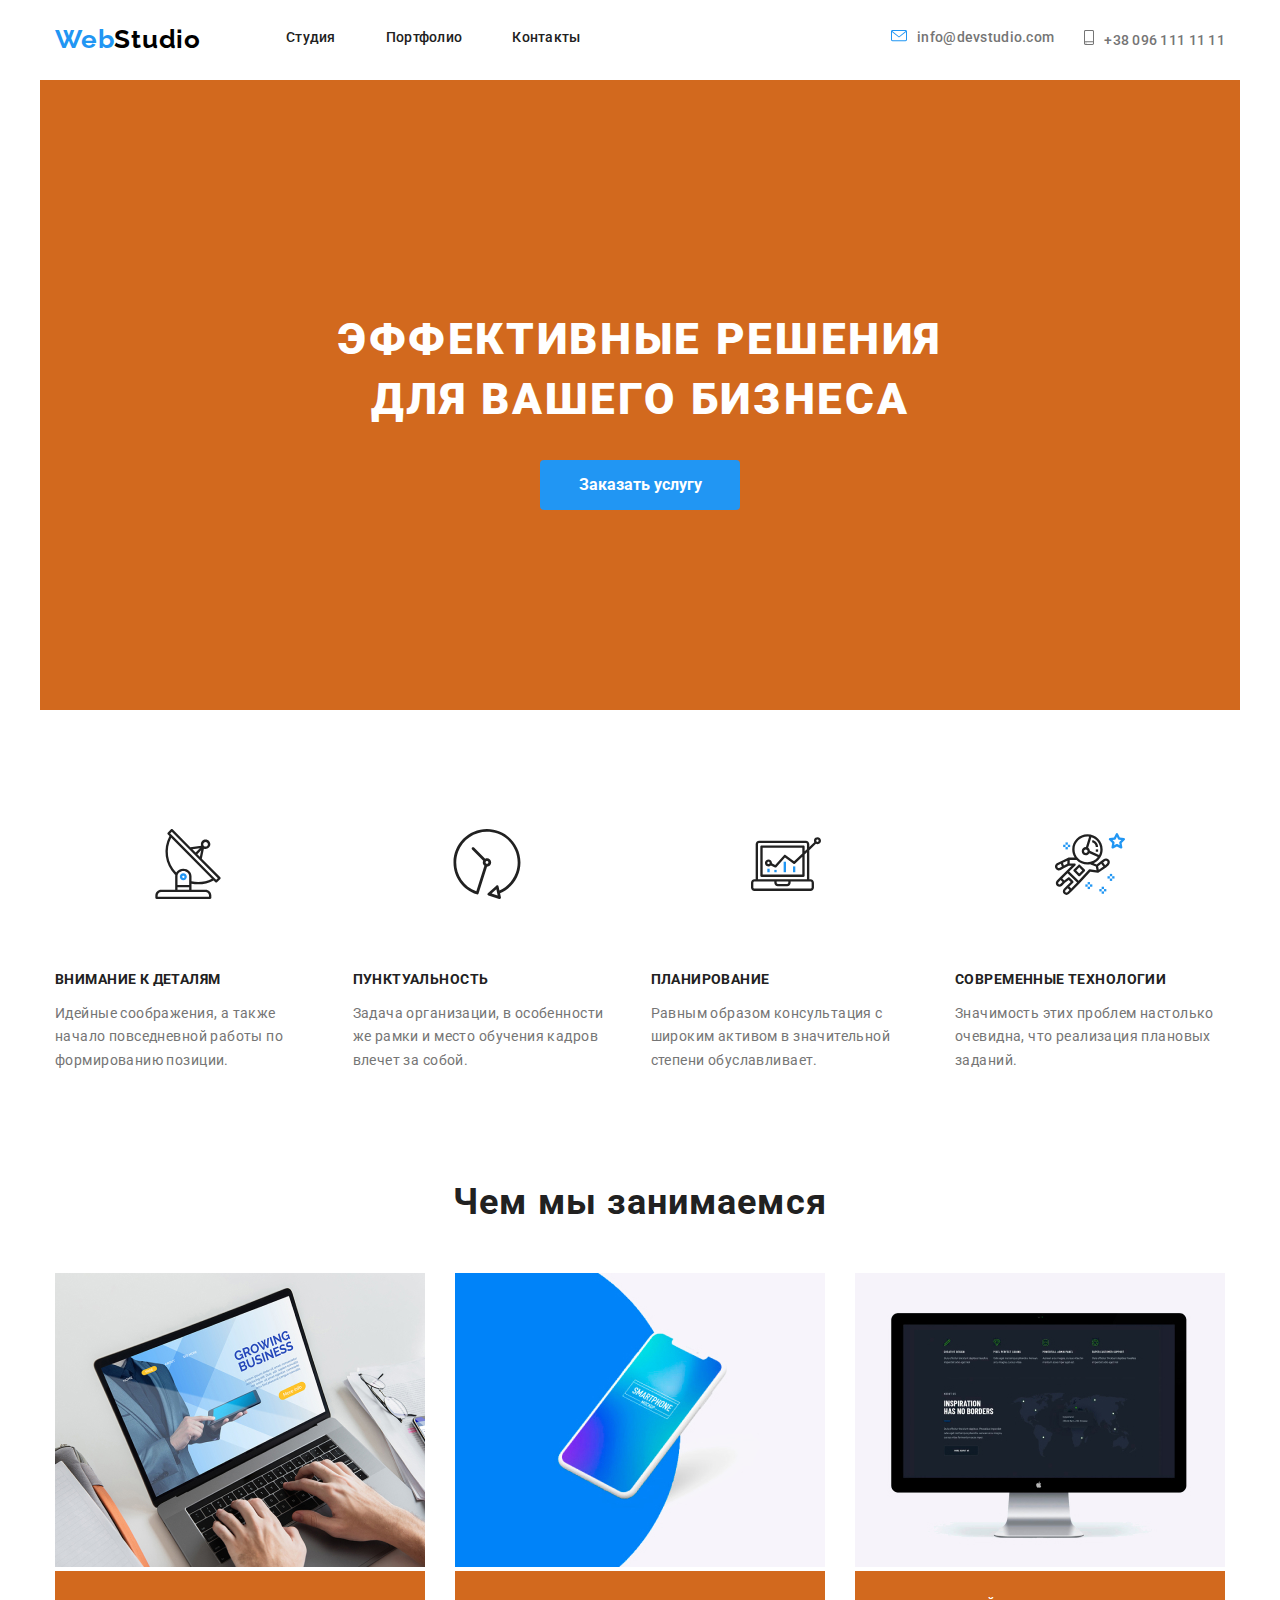
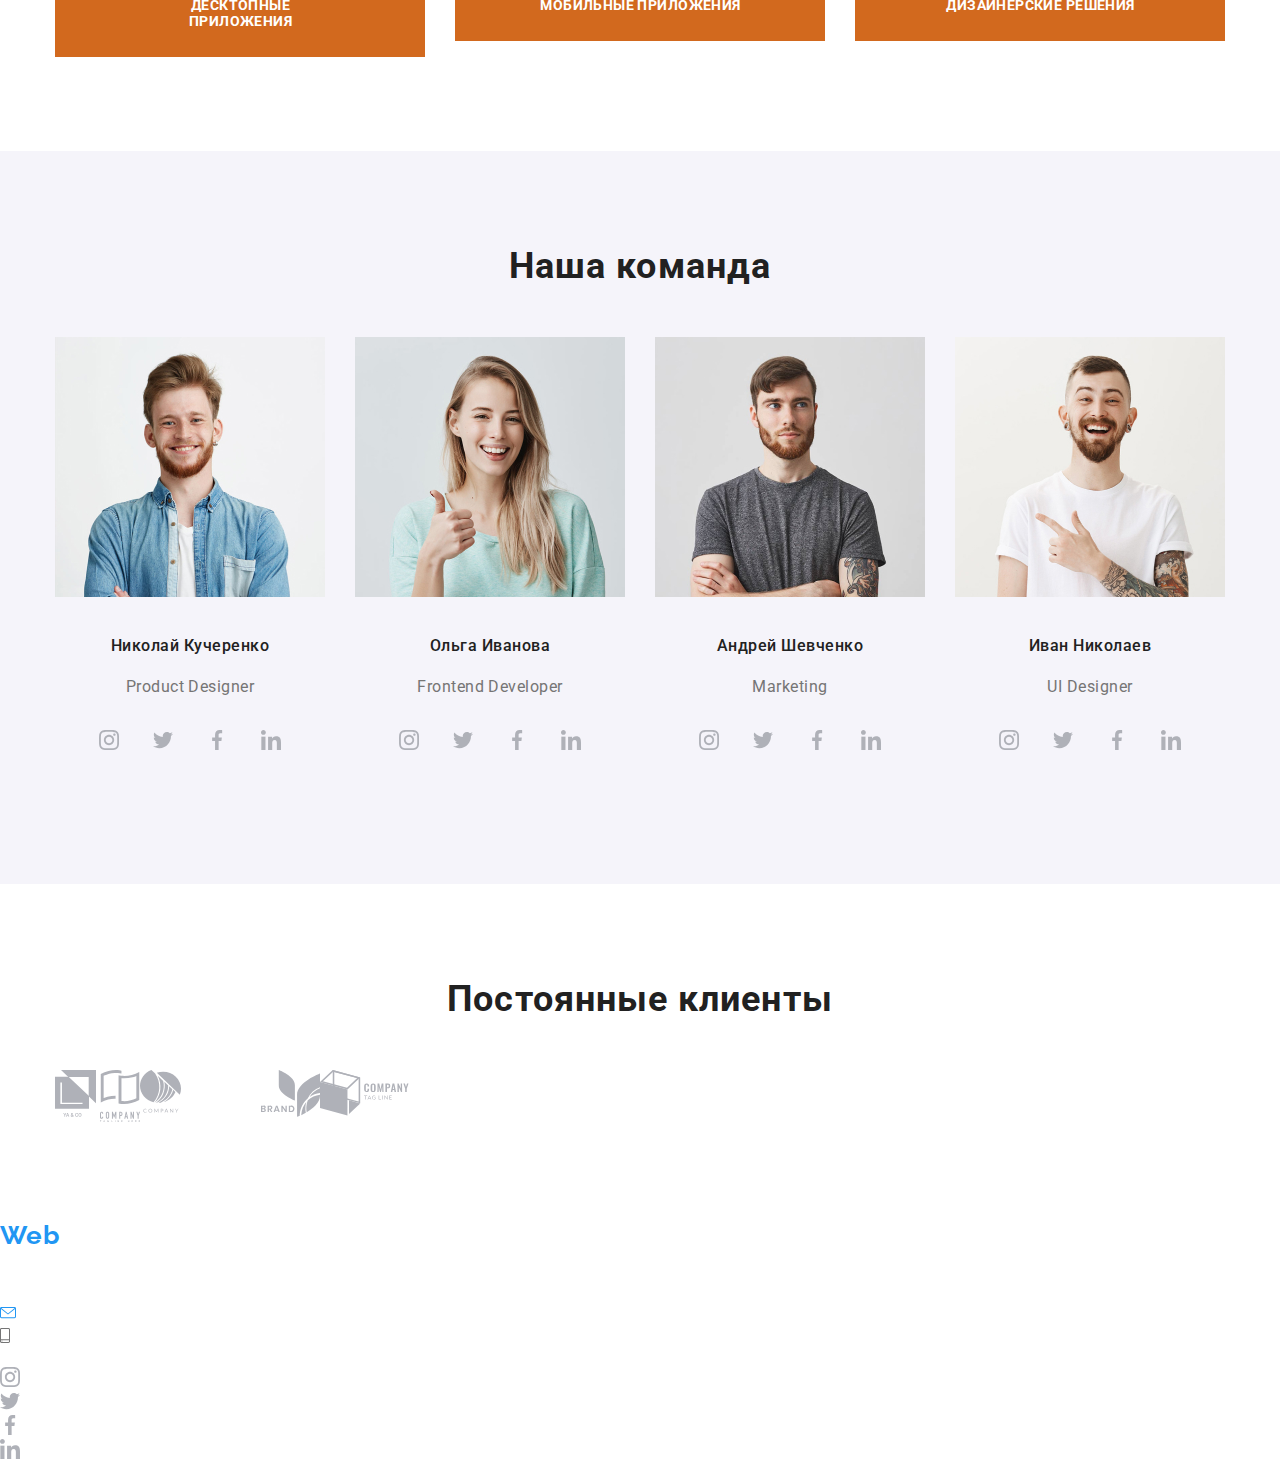
==== index.html @ 33eb089c "work-3" ====
<!DOCTYPE html>
<html lang="ru">
  <head>
    <meta charset="UTF-8" />
    <meta name="viewport" content="width=device-width, initial-scale=1.0" />
    <title>Document</title>
    <link
      href="https://fonts.googleapis.com/css2?family=Raleway:wght@700&family=Roboto:wght@400;500;700;900&display=swap"
      rel="stylesheet"
    />
    <link rel="stylesheet" href="./css/modern-normalize.css" />
    <link rel="stylesheet" href="./css/style.css" />
  </head>
  <body>
    <header class="header container">
      <div class="container-header">
        <nav class="navigation">
          <a class="link navigation-logo" href="./index.html" lang="en"
            ><span class="navigation-logo-text">Web</span>Studio</a>
          <ul class="list navigation-list">
            <li class="navigation-list-item">
              <a class="link navigation-list-link" href="">Студия</a>
            </li>
            <li class="navigation-list-item">
              <a class="link navigation-list-link" href="./portfolio.html"
                >Портфолио</a>
            </li class="navigation-list-item">
            <li><a class="link navigation-list-link" href="#">Контакты</a></li>
          </ul>
        </nav>
        <address class="address">
          <a class="link address-link-mail" href="mailto:info@devstudio.com"
            ><img class="img"
              src="./image/envelope.svg"
              alt="адреса"
            />info@devstudio.com</a
          >
          <a class="link address-link-tel" href="tel:+380961111111"
            ><img class="img" src="./image/smartphone.svg" alt="телефон" />+38 096 111 11
            11</a
          >
        </address>
      </div>
    </header>
    <main>
      <!-- секция Hero -->
      <section class="hero container">
        <h1 class="hero-title">
          Эффективные решения<br />
          для вашего бизнеса
        </h1>
        <button class="button">Заказать услугу</button>
      </section>
      <!-- секция Наши преимущества -->
      <section class="advantages container">
        <h2 hidden class="advantages-title">Наши преимущества</h2>
        <ul class="list advantages-list">
          <li class="advantages-list-item">
            <img class="advantages-img" src="./image/Group.svg" alt="антена" />
            <h3 class="advantages-subtitle">Внимание к деталям</h3>
            <p class="advantages-text">
              Идейные соображения, а также начало повседневной работы по
              формированию позиции.
            </p>
          </li>
          <li class="advantages-list-item">
            <img class="advantages-img" src="./image/Vector.svg" alt="часи" />
            <h3 class="advantages-subtitle">Пунктуальность</h3>
            <p class="advantages-text">
              Задача организации, в особенности же рамки и место обучения кадров
              влечет за собой.
            </p>
          </li>
          <li class="advantages-list-item">
            <img class="advantages-img" src="./image/diagram-1.svg" alt="монитор" />
            <h3 class="advantages-subtitle">Планирование</h3>
            <p class="advantages-text">
              Равным образом консультация с широким активом в значительной
              степени обуславливает.
            </p>
          </li>
          <li class="advantages-list-item">
            <img class="advantages-img" src="./image/astronaut-1.svg" alt="астронавт" />
            <h3 class="advantages-subtitle">Современные технологии</h3>
            <p class="advantages-text">
              Значимость этих проблем настолько очевидна, что реализация
              плановых заданий.
            </p>
          </li>
        </ul>
      </section>
      <!-- Чем мы занимаемся -->
      <section class="content container">
          <h2 class="content-title">Чем мы занимаемся</h2>
          <ul class="list content-list">
            <li class="content-list-item">
              <img src="./image/box-1.jpg" alt="ноутбук" />
              <p class="content-list-item-text">Десктопные приложения</p>
            </li>
            <li class="content-list-item">
              <img src="./image/box-2.jpg" alt="смартфон" />
              <p class="content-list-item-text">Мобильные приложения</p>
            </li>
            <li class="content-list-item">
              <img src="./image/box-3.jpg" alt="екран монітора" />
              <p class="content-list-item-text">Дизайнерские решения</p>
            </li>
          </ul>
        </section>
      <!-- секція Наша команда -->
      <section class="team">
        <div class="container">
          <h2 class="team-title">Наша команда</h2>
        <ul class="list team-list container-team-list">
          <li class="team-list-item">
            <img class="team-list-img" src="./image/nikolai-kucherenko.jpg" alt="фото николая кучеренко" />
            <h3 class="team-list-subtitle">Николай Кучеренко</h3>
            <p lang="en" class="team-list-text">Product Designer</p>
            <ul class="list socials-list">
              <li class="socials-list-item">
                <a class="link" href="" aria-label="instagram"><img class="socials-img" src="./image/instagram.svg" alt="іконка інстаграм" /></a>
              </li>
              <li class="socials-list-item">
                <a class="link" href="" aria-label="twitter"><img class="socials-img" src="./image/twitter.svg" alt="іконка твітер" /></a>
              </li>
              <li class="socials-list-item">
                <a class="link" href="" aria-label="facebook"><img class="socials-img" src="./image/facebook.svg" alt="іконка фейсбук" /></a>
              </li>
              <li class="socials-list-item">
                <a class="link" href="" aria-label="linkedin"><img class="socials-img" src="./image/linkedin.svg" alt="іконка лінкенін" /></a>
              </li>
            </ul>
          </li>
          <li class="team-list-item">
            <img class="team-list-img" src="./image/olha-yvanova.jpg" alt="фото ольги іванової" />
            <h3 class="team-list-subtitle">Ольга Иванова</h3>
            <p lang="en" class="team-list-text">Frontend Developer</p>
          <ul class="list socials-list">
            <li class="socials-list-item">
              <a class="link" href="" aria-label="instagram"><img class="socials-img" src="./image/instagram.svg"
                  alt="іконка інстаграм" /></a>
            </li>
            <li class="socials-list-item">
              <a class="link" href="" aria-label="twitter"><img class="socials-img" src="./image/twitter.svg"
                  alt="іконка твітер" /></a>
            </li>
            <li class="socials-list-item">
              <a class="link" href="" aria-label="facebook"><img class="socials-img" src="./image/facebook.svg"
                  alt="іконка фейсбук" /></a>
            </li>
            <li class="socials-list-item">
              <a class="link" href="" aria-label="linkedin"><img class="socials-img" src="./image/linkedin.svg"
                  alt="іконка лінкенін" /></a>
            </li>
          </ul>
          </li>
          <li class="team-list-item">
            <img class="team-list-img" src="./image/andrei-shevchenko.jpg" alt="фото андрея шевченко" />
            <h3 class="team-list-subtitle">Андрей Шевченко</h3>
            <p lang="en" class="team-list-text">Marketing</p>
            <ul class="list socials-list">
              <li class="socials-list-item">
                <a class="link" href="" aria-label="instagram"><img class="socials-img" src="./image/instagram.svg"
                    alt="іконка інстаграм" /></a>
              </li>
              <li class="socials-list-item">
                <a class="link" href="" aria-label="twitter"><img class="socials-img" src="./image/twitter.svg"
                    alt="іконка твітер" /></a>
              </li>
              <li class="socials-list-item">
                <a class="link" href="" aria-label="facebook"><img class="socials-img" src="./image/facebook.svg"
                    alt="іконка фейсбук" /></a>
              </li>
              <li class="socials-list-item">
                <a class="link" href="" aria-label="linkedin"><img class="socials-img" src="./image/linkedin.svg"
                    alt="іконка лінкенін" /></a>
              </li>
            </ul>
          </li>
          <li class="team-list-item">
            <img class="team-list-img" src="./image/yvan-nykolaev.jpg" alt="фото ивана николаева" />
            <h3 class="team-list-subtitle">Иван Николаев</h3>
            <p lang="en" class="team-list-text">UI Designer</p>
          <ul class="list socials-list">
            <li class="socials-list-item">
              <a class="link" href="" aria-label="instagram"><img class="socials-img" src="./image/instagram.svg"
                  alt="іконка інстаграм" /></a>
            </li>
            <li class="socials-list-item">
              <a class="link" href="" aria-label="twitter"><img class="socials-img" src="./image/twitter.svg"
                  alt="іконка твітер" /></a>
            </li>
            <li class="socials-list-item">
              <a class="link" href="" aria-label="facebook"><img class="socials-img" src="./image/facebook.svg"
                  alt="іконка фейсбук" /></a>
            </li>
            <li class="socials-list-item">
              <a class="link" href="" aria-label="linkedin"><img class="socials-img" src="./image/linkedin.svg"
                  alt="іконка лінкенін" /></a>
            </li>
          </ul>
          </li>
        </ul></div>
      </section>
      <!-- Постоянные клиенты -->
      <section class="client container">
        <h2 class="client-title">Постоянные клиенты</h2>
        <ul class="list client-list">
          <li>
            <a class="link client-list-link" href="#"
              ><img src="./image/logo/logo-1.svg" alt="логотип компании 1"
            /></a>
          </li>
          <li>
            <a class="link client-list-link" href="#"
              ><img src="./image/logo/logo-2.svg" alt="логотип компании 2"
            /></a>
          </li>
          <li>
            <a class="link client-list-link" href="#"
              ><img src="./image/logo/logo-3.svg" alt="логотип компании 3"
            /></a>
          </li>
          <li>
            <a class="link client-list-link" href="#"
              ><img src="./image/logo/logo-4.svg" alt="логотип компании 4"
            /></a>
          </li>
          <li>
            <a class="link client-list-link" href="#"
              ><img src="./image/logo/logo-5.svg" alt="логотип компании 5"
            /></a>
          </li>
          <li>
            <a class="link client-list-link" href="#"
              ><img src="./image/logo/logo-6.svg" alt="логотип компании 6"
            /></a>
          </li>
        </ul>
      </section>
    </main>
    <footer class="footer">
      <div>
        <a class="link footer-logo" href="./index.html" lang="en"
          ><span class="navigation-logo-text">Web</span>Studio</a
        >

        <address class="footer-address">
          <p class="footer-address-text">г. Киев, пр-т Леси Украинки, 26</p>
          <a class="link footer-address-mail" href="mailto:info@devstudio.com"
            ><img
              src="./image/envelope.svg"
              alt="адреса"
            />info@devstudio.com</a
          >
          <a class="link footer-address-tel" href="tel:+380961111111"
            ><img src="./image/smartphone.svg" alt="телефон" />+38 096 111 11
            11</a
          >
        </address>
      </div>
      <div>
        <b class="footer-social">присоединяйтесь</b>
        <ul class="list">
          <li>
            <a href="" aria-label="instagram"
              ><img src="./image/instagram.svg" alt="іконка інстаграм"
            /></a>
          </li>
          <li>
            <a href="" aria-label="twitter"
              ><img src="./image/twitter.svg" alt="іконка твітер"
            /></a>
          </li>
          <li>
            <a href="" aria-label="facebook"
              ><img src="./image/facebook.svg" alt="іконка фейсбук"
            /></a>
          </li>
          <li>
            <a href="" aria-label="linkedin"
              ><img src="./image/linkedin.svg" alt="іконка лінкенін"
            /></a>
          </li>
        </ul>
      </div>
    </footer>
  </body>
</html>
---- css/style.css ----
:root {
  --font-title: "Roboto", sans-serif;
  --font-logo: "Raleway", sans-serif;
  --title-dark-theme-color: #ffffff;
  --title-light-theme-color: #212121;
  --accent: #2196f3;
  --text-color: #757575;
}
html {
  box-sizing: border-box;
}
*,
*::before,
*::after {
  box-sizing: inherit;
}

body {
  background-color: #ffffff;
  color: var(--title-light-theme-color);
  font-family: var(--font-title);
  font-style: normal;
  font-weight: 500;
  font-size: 14px;
  line-height: 1.14;
  letter-spacing: 0.02em;
}
.container {
  width: 1200px;
  padding-left: 15px;
  padding-right: 15px;
  margin-left: auto;
  margin-right: auto;
 
}
.list {
  list-style: none;
  padding-right: 0px;
  padding-left: 0px;
  margin-top: 0px;
  margin-right: 0px;
  margin-bottom: 0px;
  margin-left: 0px;
}
.link {
  display: block;
  text-decoration: none;
}
/* Hedear */
.container-header {
  display: flex;
}
.navigation {
  display: flex;
}

.navigation-list {
  display: flex;
}
.navigation-logo {
  display: block;
  margin-right: 85px;
  padding-top: 24px;
  padding-bottom: 25px;

  font-family: var(--font-logo);
  font-style: normal;
  font-weight: 700;
  font-size: 26px;
  line-height: 1.19;
  letter-spacing: 0.03em;
  color: #000000;
}
.navigation-logo-text {
  font-family: var(--font-logo);
  font-style: normal;
  font-weight: 700;
  font-size: 26px;
  line-height: 1.19;
  letter-spacing: 0.03em;
  color: #2196f3;
}

.navigation-list-item:not(:last-child) {
  margin-right: 50px;
}

.navigation-list-link {
  padding-top: 30px;
  padding-bottom: 30px;

  color: var(--title-light-theme-color);
}

.navigation-list-link:hover,
.navigation-list-link:focus {
  color: var(--accent);
}

.address {
  display: flex;
  margin-left: auto;
}
.address-link-mail {
  margin-right: 30px;
}

.address-link-mail,
.address-link-tel {
  padding-top: 30px;
  padding-bottom: 30px;

  font-style: normal;
  color: var(--text-color);
}

.address-link-mail:hover,
.address-link-mail:focus {
  color: var(--accent);
}
.address-link-tel:hover,
.address-link-tel:focus {
  color: var(--accent);
}

.img {
  margin-right: 10px;
}
/* секция Hero */
.hero {
  background-color: chocolate;
  padding-top: 200px;
  padding-bottom: 200px;
}
.hero-title {
  margin-top: 30px;
  margin-bottom: 30px;

  font-weight: 900;
  font-size: 44px;
  line-height: 1.36;
  text-align: center;
  letter-spacing: 0.06em;
  text-transform: uppercase;
  color: var(--title-dark-theme-color);
}
.button {
  width: 200px;
  height: 50px;
  display: block;
  margin-left: auto;
  margin-right: auto;
  padding-top: 10px;
  padding-right: 32px;
  padding-bottom: 10px;
  padding-left: 32px;

  font-weight: 700;
  font-size: 16px;
  line-height: 1.86;
  color: var(--title-dark-theme-color);

  background-color: var(--accent);
  border: 0px;
  border-radius: 4px;
  border-style: solid;
}

/* секция Наши преимущества */
.advantages {
  padding-top: 94px;
  padding-bottom: 94px;
}

.advantages-list {
  display: flex;
}
.advantages-list-item:not(:last-child) {
  margin-right: 30px;
}
.advantages-img {
  padding-top: 25px;
  padding-right: 100px;
  padding-bottom: 25px;
  padding-left: 100px;
  margin-bottom: 30px;
}
.advantages-subtitle {
  margin-bottom: 10px;

  font-weight: 700;
  font-size: 14px;
  line-height: 1.14;
  letter-spacing: 0.03em;
  text-transform: uppercase;
}

.advantages-text {
  font-weight: 400;
  font-size: 14px;
  line-height: 1.71;
  letter-spacing: 0.03em;
  color: var(--text-color);
}
/* Чем мы занимаемся */
.content {
  padding-bottom: 94px;
}

.content-list {
  display: flex;
}
.content-title,
.team-title,
.client-title {
  margin-top: 0px;
  margin-right: auto;
  margin-bottom: 50px;
  margin-left: auto;

  font-weight: 700;
  font-size: 36px;
  line-height: 1.17;
  text-align: center;
  letter-spacing: 0.03em;
}
.content-list-item:not(:last-child) {
  margin-right: 30px;
}
.content-list-item-text {
  display: block;
  margin-top: 0px;
  margin-bottom: 0px;
  padding-top: 27px;
  padding-right: 82px;
  padding-bottom: 27px;
  padding-left: 83px;

  background-color: chocolate;
  font-weight: 700;
  text-align: center;
  letter-spacing: 0.03em;
  text-transform: uppercase;
  color: var(--title-dark-theme-color);
}
/* секція Наша команда */
.team {
  background-color: #f5f4fa;
  padding-top: 94px;
  padding-bottom: 94px;
}
.container-team-list {
  display: flex;
}
.team-list-item:not(:last-child) {
  margin-right: 30px;
}
.team-list-img {
  margin-bottom: 30px;
}
.team-list-subtitle {
  margin-top: 0px;
  margin-bottom: 10px;
  font-weight: 500;
  font-size: 16px;
  line-height: 1.9;
  text-align: center;
  letter-spacing: 0.03em;
}
.team-list-text {
  margin-top: 0px;
  margin-bottom: 16px;
  font-weight: 400;
  font-size: 16px;
  line-height: 1.9;
  text-align: center;
  letter-spacing: 0.03em;
  color: var(--text-color);
}
.socials-list {
  display: flex;
  margin-right: 32px;
  margin-bottom: 24px;
  margin-left: 32px;
}
.socials-list-item:not(:last-child) {
  margin-right: 10px;
}
.socials-img {
  padding: 12px;
}
/* Постоянные клиенты */
.client {
  padding-top: 94px;
  padding-bottom: 94px;
}
.client-list {
  display: flex;
}
}
/* Footer */
.footer {
  background-color: chocolate;
}

.footer-logo {
  font-family: var(--font-logo);
  font-style: normal;
  font-weight: 700;
  font-size: 26px;
  line-height: 1.19;
  letter-spacing: 0.03em;
  color: var(--title-dark-theme-color);
}
.footer-address {
  font-style: normal;
  font-weight: 400;
  font-size: 14px;
  line-height: 1.71;
  letter-spacing: 0.03em;
  color: var(--title-dark-theme-color);
}
.footer-address-mail,
.footer-address-tel {
  color: rgba(255, 255, 255, 0.6);
}

.footer-address-mail:hover,
.footer-address-mail:focus {
  color: var(--accent);
}
.footer-address-tel:hover,
.footer-address-tel:focus {
  color: var(--accent);
}

.footer-social {
  font-weight: 700;
  font-size: 14px;
  line-height: 1.14;
  letter-spacing: 0.03em;
  text-transform: uppercase;
  color: var(--title-dark-theme-color);
}
/* Portfolio */
.portfolio-button {
  font-weight: 500;
  font-size: 16px;
  line-height: 1.62;
  text-align: center;
  letter-spacing: 0.03em;
  color: var(--title-light-theme-color);
}
.portfolio-button:hover,
.portfolio-button:focus {
  background-color: var(--accent);
  color: var(--title-dark-theme-color);
}

.project-title {
  font-weight: 700;
  font-size: 18px;
  line-height: 2;
  letter-spacing: 0.06em;
  color: var(--title-light-theme-color);
}

.project-text {
  font-weight: 400;
  font-size: 16px;
  line-height: 1.87;
  letter-spacing: 0.03em;
  color: var(--text-color);
}
.project-text-hover {
  font-weight: 400;
  font-size: 18px;
  line-height: 1.56;
  letter-spacing: 0.03em;
  background-color: var(--accent);
  color: var(--title-dark-theme-color);
}
/* 
Roboto medium
Roboto bold
Roboto regular
Roboto black
Raleway bold
 */

/* 
#2196F3 акцент
#212121 текст заголовків
#757575 текст
#FFFFFF текст на темній темі
 */
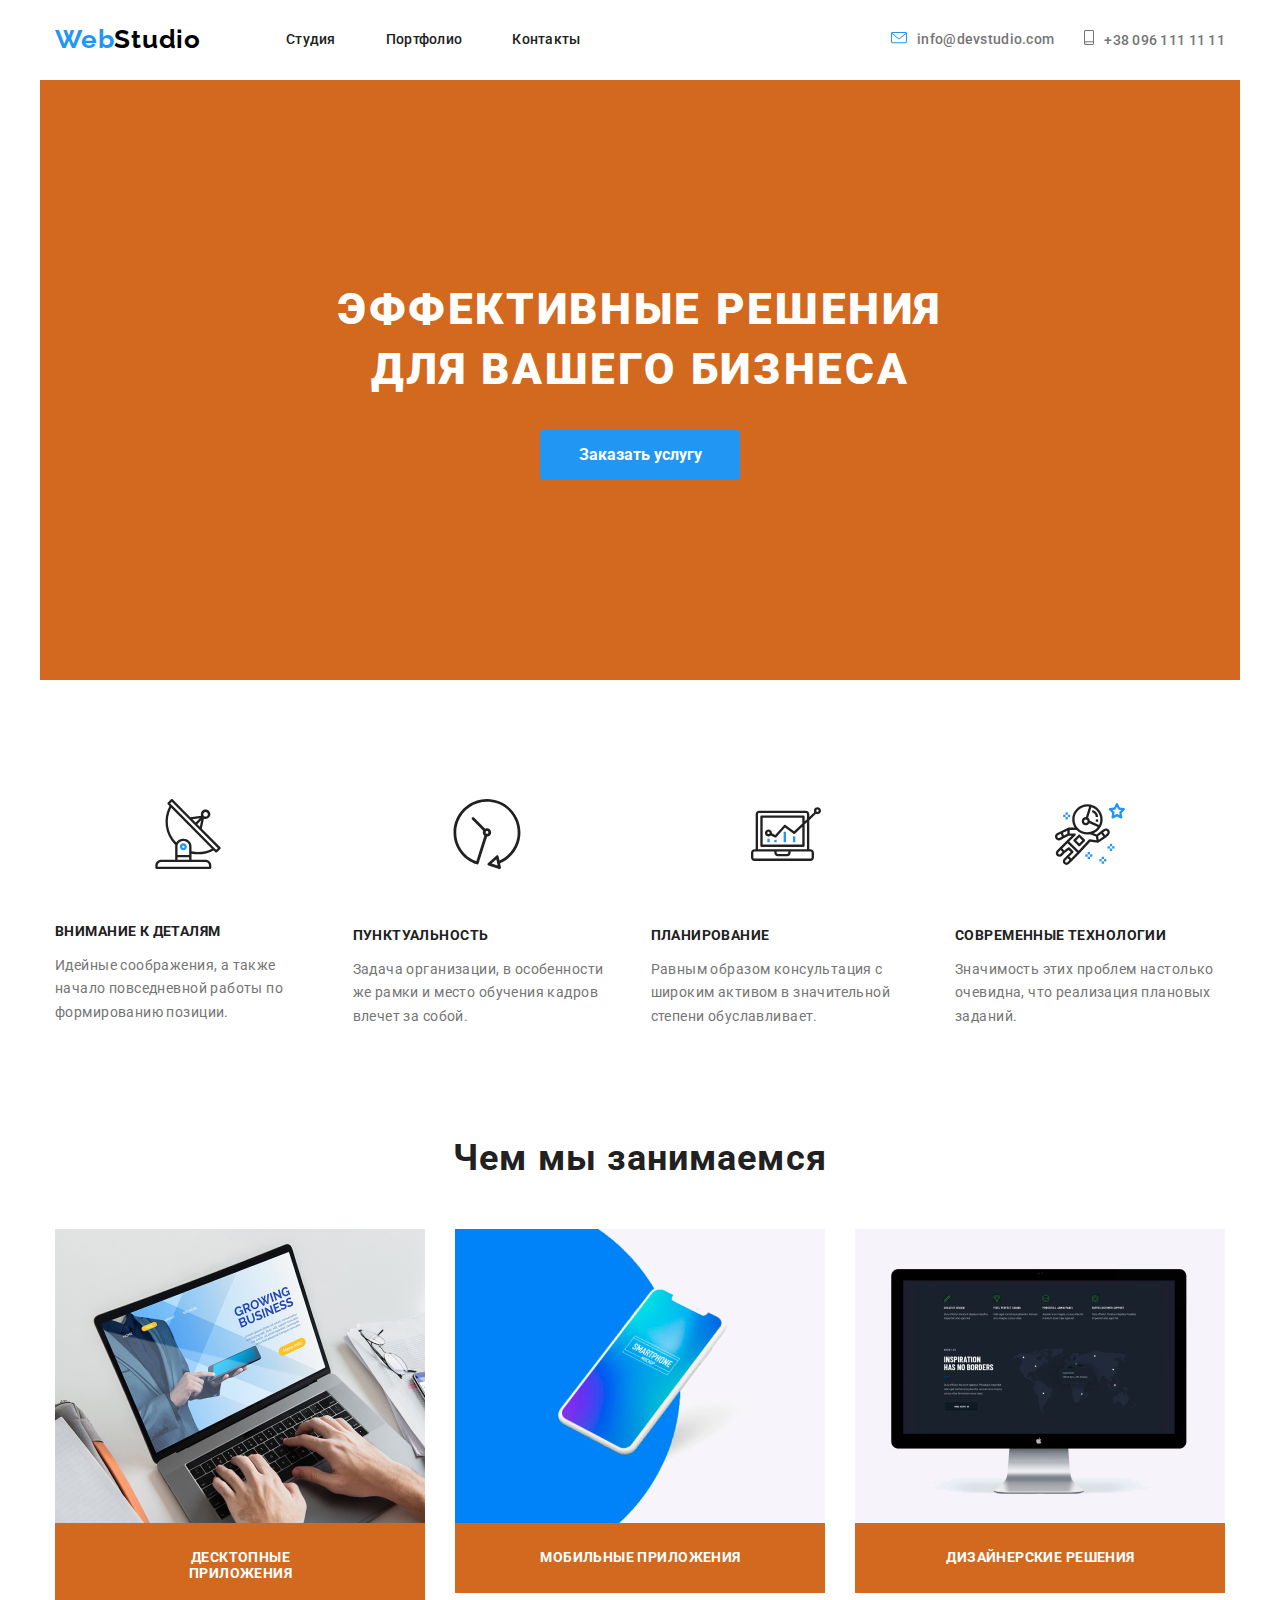
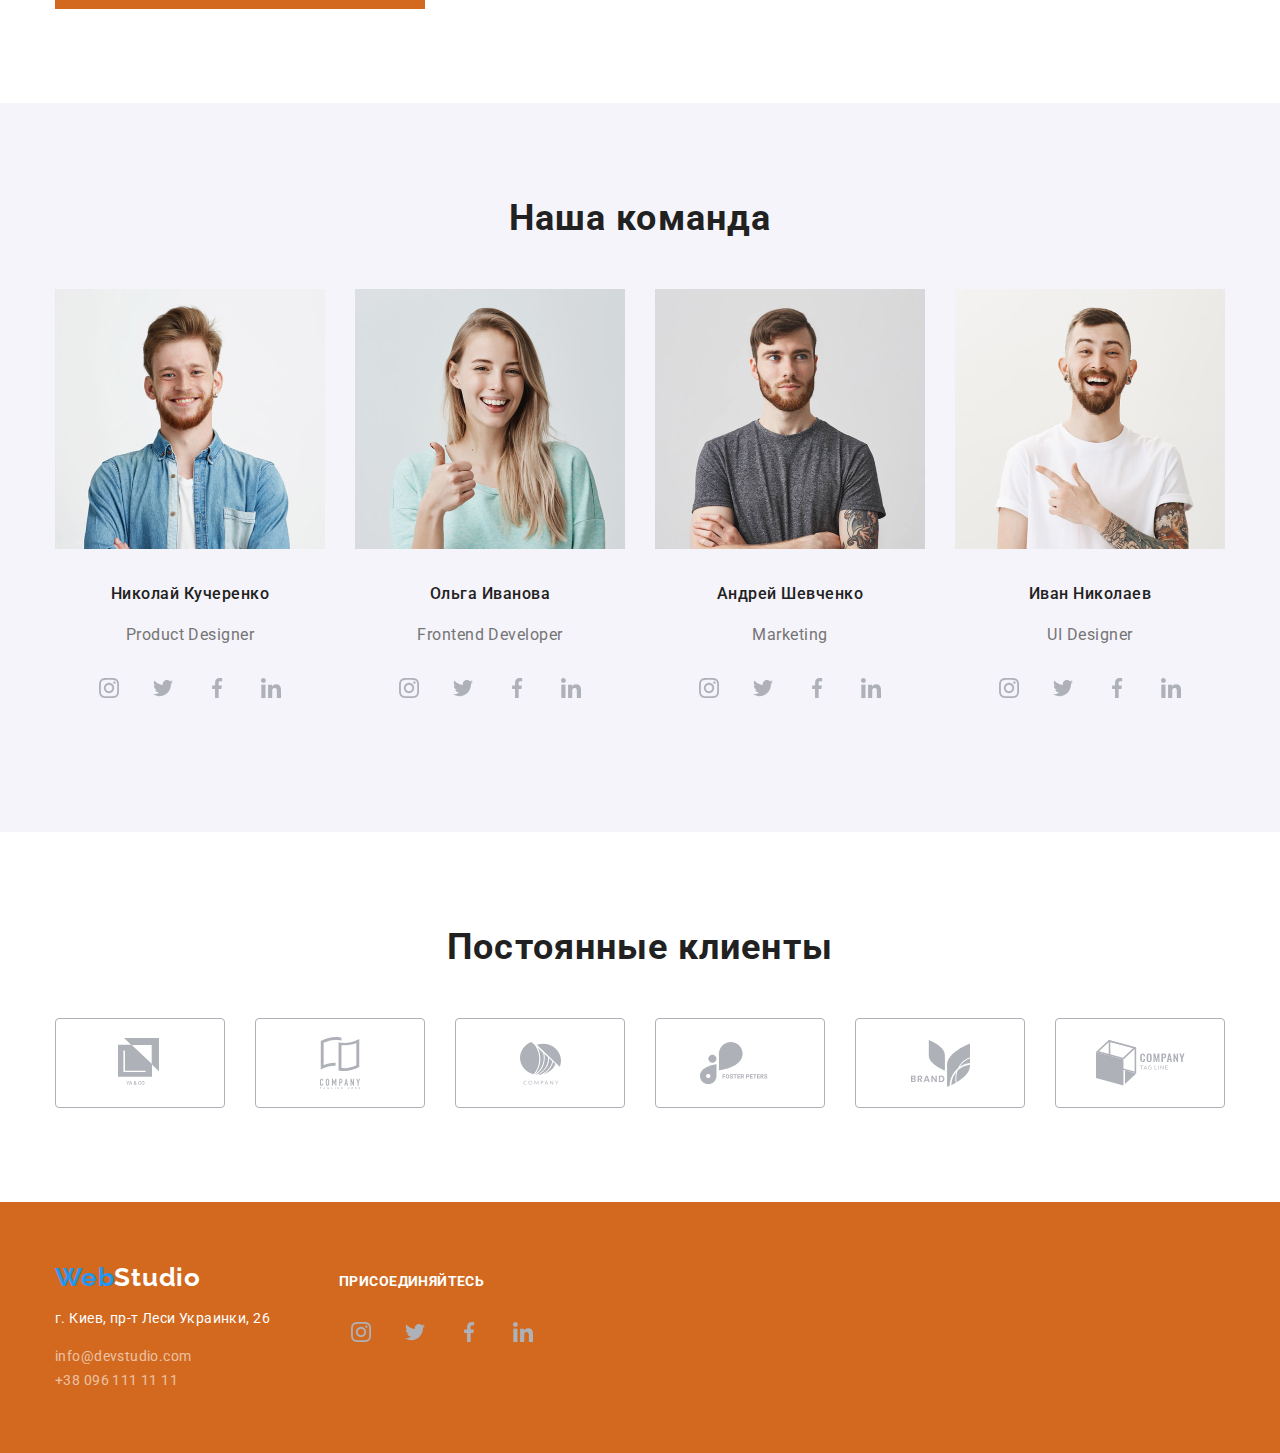
==== commit 8ab51b08: "work-3-studio" ====
--- a/index.html
+++ b/index.html
@@ -30,13 +30,13 @@
         </nav>
         <address class="address">
           <a class="link address-link-mail" href="mailto:info@devstudio.com"
-            ><img class="img"
+            ><img class="img-logo "
               src="./image/envelope.svg"
               alt="адреса"
             />info@devstudio.com</a
           >
           <a class="link address-link-tel" href="tel:+380961111111"
-            ><img class="img" src="./image/smartphone.svg" alt="телефон" />+38 096 111 11
+            ><img class="img-logo" src="./image/smartphone.svg" alt="телефон" />+38 096 111 11
             11</a
           >
         </address>
@@ -45,7 +45,7 @@
     <main>
       <!-- секция Hero -->
       <section class="hero container">
-        <h1 class="hero-title">
+        <h1 class="title hero-title">
           Эффективные решения<br />
           для вашего бизнеса
         </h1>
@@ -53,11 +53,11 @@
       </section>
       <!-- секция Наши преимущества -->
       <section class="advantages container">
-        <h2 hidden class="advantages-title">Наши преимущества</h2>
+        <h2 hidden class="title advantages-title">Наши преимущества</h2>
         <ul class="list advantages-list">
           <li class="advantages-list-item">
-            <img class="advantages-img" src="./image/Group.svg" alt="антена" />
-            <h3 class="advantages-subtitle">Внимание к деталям</h3>
+            <img class="img advantages-img" src="./image/Group.svg" alt="антена" />
+            <h3 class="title advantages-subtitle">Внимание к деталям</h3>
             <p class="advantages-text">
               Идейные соображения, а также начало повседневной работы по
               формированию позиции.
@@ -65,7 +65,7 @@
           </li>
           <li class="advantages-list-item">
             <img class="advantages-img" src="./image/Vector.svg" alt="часи" />
-            <h3 class="advantages-subtitle">Пунктуальность</h3>
+            <h3 class="title advantages-subtitle">Пунктуальность</h3>
             <p class="advantages-text">
               Задача организации, в особенности же рамки и место обучения кадров
               влечет за собой.
@@ -73,7 +73,7 @@
           </li>
           <li class="advantages-list-item">
             <img class="advantages-img" src="./image/diagram-1.svg" alt="монитор" />
-            <h3 class="advantages-subtitle">Планирование</h3>
+            <h3 class="title advantages-subtitle">Планирование</h3>
             <p class="advantages-text">
               Равным образом консультация с широким активом в значительной
               степени обуславливает.
@@ -81,7 +81,7 @@
           </li>
           <li class="advantages-list-item">
             <img class="advantages-img" src="./image/astronaut-1.svg" alt="астронавт" />
-            <h3 class="advantages-subtitle">Современные технологии</h3>
+            <h3 class="title advantages-subtitle">Современные технологии</h3>
             <p class="advantages-text">
               Значимость этих проблем настолько очевидна, что реализация
               плановых заданий.
@@ -91,18 +91,18 @@
       </section>
       <!-- Чем мы занимаемся -->
       <section class="content container">
-          <h2 class="content-title">Чем мы занимаемся</h2>
+          <h2 class="title content-title">Чем мы занимаемся</h2>
           <ul class="list content-list">
             <li class="content-list-item">
-              <img src="./image/box-1.jpg" alt="ноутбук" />
+              <img class="img" src="./image/box-1.jpg" alt="ноутбук" />
               <p class="content-list-item-text">Десктопные приложения</p>
             </li>
             <li class="content-list-item">
-              <img src="./image/box-2.jpg" alt="смартфон" />
+              <img class="img" src="./image/box-2.jpg" alt="смартфон" />
               <p class="content-list-item-text">Мобильные приложения</p>
             </li>
             <li class="content-list-item">
-              <img src="./image/box-3.jpg" alt="екран монітора" />
+              <img class="img" src="./image/box-3.jpg" alt="екран монітора" />
               <p class="content-list-item-text">Дизайнерские решения</p>
             </li>
           </ul>
@@ -110,11 +110,11 @@
       <!-- секція Наша команда -->
       <section class="team">
         <div class="container">
-          <h2 class="team-title">Наша команда</h2>
+          <h2 class="title team-title">Наша команда</h2>
         <ul class="list team-list container-team-list">
           <li class="team-list-item">
-            <img class="team-list-img" src="./image/nikolai-kucherenko.jpg" alt="фото николая кучеренко" />
-            <h3 class="team-list-subtitle">Николай Кучеренко</h3>
+            <img class="img team-list-img" src="./image/nikolai-kucherenko.jpg" alt="фото николая кучеренко" />
+            <h3 class="title team-list-subtitle">Николай Кучеренко</h3>
             <p lang="en" class="team-list-text">Product Designer</p>
             <ul class="list socials-list">
               <li class="socials-list-item">
@@ -132,8 +132,8 @@
             </ul>
           </li>
           <li class="team-list-item">
-            <img class="team-list-img" src="./image/olha-yvanova.jpg" alt="фото ольги іванової" />
-            <h3 class="team-list-subtitle">Ольга Иванова</h3>
+            <img class="img team-list-img" src="./image/olha-yvanova.jpg" alt="фото ольги іванової" />
+            <h3 class="title team-list-subtitle">Ольга Иванова</h3>
             <p lang="en" class="team-list-text">Frontend Developer</p>
           <ul class="list socials-list">
             <li class="socials-list-item">
@@ -155,8 +155,8 @@
           </ul>
           </li>
           <li class="team-list-item">
-            <img class="team-list-img" src="./image/andrei-shevchenko.jpg" alt="фото андрея шевченко" />
-            <h3 class="team-list-subtitle">Андрей Шевченко</h3>
+            <img class="img team-list-img" src="./image/andrei-shevchenko.jpg" alt="фото андрея шевченко" />
+            <h3 class="title team-list-subtitle">Андрей Шевченко</h3>
             <p lang="en" class="team-list-text">Marketing</p>
             <ul class="list socials-list">
               <li class="socials-list-item">
@@ -178,8 +178,8 @@
             </ul>
           </li>
           <li class="team-list-item">
-            <img class="team-list-img" src="./image/yvan-nykolaev.jpg" alt="фото ивана николаева" />
-            <h3 class="team-list-subtitle">Иван Николаев</h3>
+            <img class="img team-list-img" src="./image/yvan-nykolaev.jpg" alt="фото ивана николаева" />
+            <h3 class="title team-list-subtitle">Иван Николаев</h3>
             <p lang="en" class="team-list-text">UI Designer</p>
           <ul class="list socials-list">
             <li class="socials-list-item">
@@ -204,34 +204,34 @@
       </section>
       <!-- Постоянные клиенты -->
       <section class="client container">
-        <h2 class="client-title">Постоянные клиенты</h2>
+        <h2 class="title client-title">Постоянные клиенты</h2>
         <ul class="list client-list">
-          <li>
+          <li class="client-list-item">
             <a class="link client-list-link" href="#"
               ><img src="./image/logo/logo-1.svg" alt="логотип компании 1"
             /></a>
           </li>
-          <li>
+          <li class="client-list-item">
             <a class="link client-list-link" href="#"
               ><img src="./image/logo/logo-2.svg" alt="логотип компании 2"
             /></a>
           </li>
-          <li>
+          <li class="client-list-item">
             <a class="link client-list-link" href="#"
               ><img src="./image/logo/logo-3.svg" alt="логотип компании 3"
             /></a>
           </li>
-          <li>
+          <li class="client-list-item">
             <a class="link client-list-link" href="#"
               ><img src="./image/logo/logo-4.svg" alt="логотип компании 4"
             /></a>
           </li>
-          <li>
+          <li class="client-list-item">
             <a class="link client-list-link" href="#"
               ><img src="./image/logo/logo-5.svg" alt="логотип компании 5"
             /></a>
           </li>
-          <li>
+          <li class="client-list-item">
             <a class="link client-list-link" href="#"
               ><img src="./image/logo/logo-6.svg" alt="логотип компании 6"
             /></a>
@@ -240,50 +240,32 @@
       </section>
     </main>
     <footer class="footer">
-      <div>
-        <a class="link footer-logo" href="./index.html" lang="en"
-          ><span class="navigation-logo-text">Web</span>Studio</a
-        >
-
-        <address class="footer-address">
-          <p class="footer-address-text">г. Киев, пр-т Леси Украинки, 26</p>
-          <a class="link footer-address-mail" href="mailto:info@devstudio.com"
-            ><img
-              src="./image/envelope.svg"
-              alt="адреса"
-            />info@devstudio.com</a
-          >
-          <a class="link footer-address-tel" href="tel:+380961111111"
-            ><img src="./image/smartphone.svg" alt="телефон" />+38 096 111 11
-            11</a
-          >
-        </address>
-      </div>
-      <div>
-        <b class="footer-social">присоединяйтесь</b>
-        <ul class="list">
-          <li>
-            <a href="" aria-label="instagram"
-              ><img src="./image/instagram.svg" alt="іконка інстаграм"
-            /></a>
-          </li>
-          <li>
-            <a href="" aria-label="twitter"
-              ><img src="./image/twitter.svg" alt="іконка твітер"
-            /></a>
-          </li>
-          <li>
-            <a href="" aria-label="facebook"
-              ><img src="./image/facebook.svg" alt="іконка фейсбук"
-            /></a>
-          </li>
-          <li>
-            <a href="" aria-label="linkedin"
-              ><img src="./image/linkedin.svg" alt="іконка лінкенін"
-            /></a>
-          </li>
-        </ul>
-      </div>
+     <div  class="footer-container container">
+       <div class="footer-container-address">
+      <a class="link footer-logo" href="./index.html" lang="en"><span class="navigation-logo-text">Web</span>Studio</a>
+      <address class="footer-address">
+        <p class="footer-address-text">г. Киев, пр-т Леси Украинки, 26</p>
+        <a class="link footer-address-mail" href="mailto:info@devstudio.com">info@devstudio.com</a>
+        <a class="link footer-address-tel" href="tel:+380961111111">+38 096 111 11 11</a>
+      </address>
+    </div>
+    <div class="footer-container-join">
+      <b class="footer-social">присоединяйтесь</b>
+      <ul class="list footer-social-list">
+        <li class="footer-social-list-item">
+          <a href="" aria-label="instagram"><img class="socials-img" src="./image/instagram.svg" alt="іконка інстаграм" /></a>
+        </li>
+        <li class="footer-social-list-item">
+          <a href="" aria-label="twitter"><img class="socials-img" src="./image/twitter.svg" alt="іконка твітер" /></a>
+        </li>
+        <li class="footer-social-list-item">
+          <a href="" aria-label="facebook"><img class="socials-img" src="./image/facebook.svg" alt="іконка фейсбук" /></a>
+        </li>
+        <li class="footer-social-list-item">
+          <a href="" aria-label="linkedin"><img class="socials-img" src="./image/linkedin.svg" alt="іконка лінкенін" /></a>
+        </li>
+      </ul>
+    </div></div>
     </footer>
   </body>
 </html>
--- a/css/style.css
+++ b/css/style.css
@@ -31,27 +31,35 @@
   padding-right: 15px;
   margin-left: auto;
   margin-right: auto;
- 
-}
+}
+
+.title {
+  margin: 0;
+}
+
+.img {
+  display: block;
+}
+
 .list {
   list-style: none;
   padding-right: 0px;
   padding-left: 0px;
-  margin-top: 0px;
-  margin-right: 0px;
-  margin-bottom: 0px;
-  margin-left: 0px;
+  margin: 0;
 }
 .link {
   display: block;
   text-decoration: none;
+  margin: 0;
 }
 /* Hedear */
 .container-header {
   display: flex;
+  align-items: center;
 }
 .navigation {
   display: flex;
+  align-items: center;
 }
 
 .navigation-list {
@@ -99,6 +107,7 @@
 
 .address {
   display: flex;
+  align-items: center;
   margin-left: auto;
 }
 .address-link-mail {
@@ -123,8 +132,10 @@
   color: var(--accent);
 }
 
-.img {
+.img-logo {
+  margin-top: 0;
   margin-right: 10px;
+  margin-bottom: 0;
 }
 /* секция Hero */
 .hero {
@@ -133,7 +144,6 @@
   padding-bottom: 200px;
 }
 .hero-title {
-  margin-top: 30px;
   margin-bottom: 30px;
 
   font-weight: 900;
@@ -297,13 +307,41 @@
 .client-list {
   display: flex;
 }
+
+.client-list-item:not(:last-child) {
+  margin-right: 30px;
+}
+
+.client-list-link {
+  display: flex;
+  justify-content: center;
+  align-items: center;
+  width: 170px;
+  height: 90px;
+  border: 1px solid #afb1b8;
+  border-radius: 4px;
 }
 /* Footer */
 .footer {
   background-color: chocolate;
 }
 
+.footer-container {
+  display: flex;
+  align-items: baseline;
+  padding-top: 60px;
+  padding-bottom: 60px;
+}
+.footer-container-address {
+  margin-right: 69px;
+}
+
+.footer-social-list {
+  display: flex;
+}
 .footer-logo {
+  margin-bottom: 20;
+
   font-family: var(--font-logo);
   font-style: normal;
   font-weight: 700;
@@ -320,6 +358,15 @@
   letter-spacing: 0.03em;
   color: var(--title-dark-theme-color);
 }
+
+.footer-address-text {
+  margin-bottom: 9;
+}
+
+.footer-address-mail {
+  margin-bottom: 9;
+}
+
 .footer-address-mail,
 .footer-address-tel {
   color: rgba(255, 255, 255, 0.6);
@@ -334,7 +381,13 @@
   color: var(--accent);
 }
 
+.footer-social-list-item:not(:last-child) {
+  margin-right: 10px;
+}
 .footer-social {
+  display: block;
+  margin-bottom: 20px;
+
   font-weight: 700;
   font-size: 14px;
   line-height: 1.14;
@@ -343,7 +396,33 @@
   color: var(--title-dark-theme-color);
 }
 /* Portfolio */
+.portfolio {
+  padding-top: 93px;
+  padding-bottom: 94px;
+}
+
+.portfolio-list-button {
+  display: flex;
+  justify-content: center;
+}
+
+.portfolio-container {
+  margin-bottom: 50px;
+}
+
+.portfolio-list-item:not(:last-child) {
+  margin-right: 8px;
+}
+
 .portfolio-button {
+  padding-top: 6px;
+  padding-right: 22px;
+  padding-bottom: 6px;
+  padding-left: 22px;
+
+  border: 0px;
+  border-radius: 4px;
+  background-color: #f5f4fa;
   font-weight: 500;
   font-size: 16px;
   line-height: 1.62;
@@ -356,8 +435,26 @@
   background-color: var(--accent);
   color: var(--title-dark-theme-color);
 }
-
+.project-img {
+  margin-bottom: 20px;
+}
+
+.project-list {
+  display: flex;
+  flex-wrap: wrap;
+}
+
+.project-list-item {
+  border-bottom: 1px solid #eeeeee;
+}
+.project-list-item:not(:nth-child(3n)) {
+  margin-right: 30px;
+}
+.project-list-item:not(:nth-last-child(-n + 3)) {
+  margin-bottom: 30px;
+}
 .project-title {
+  margin-bottom: 4px;
   font-weight: 700;
   font-size: 18px;
   line-height: 2;
@@ -366,6 +463,8 @@
 }
 
 .project-text {
+  margin-top: 0px;
+  margin-bottom: 0px;
   font-weight: 400;
   font-size: 16px;
   line-height: 1.87;
@@ -373,6 +472,7 @@
   color: var(--text-color);
 }
 .project-text-hover {
+  width: 370px;
   font-weight: 400;
   font-size: 18px;
   line-height: 1.56;
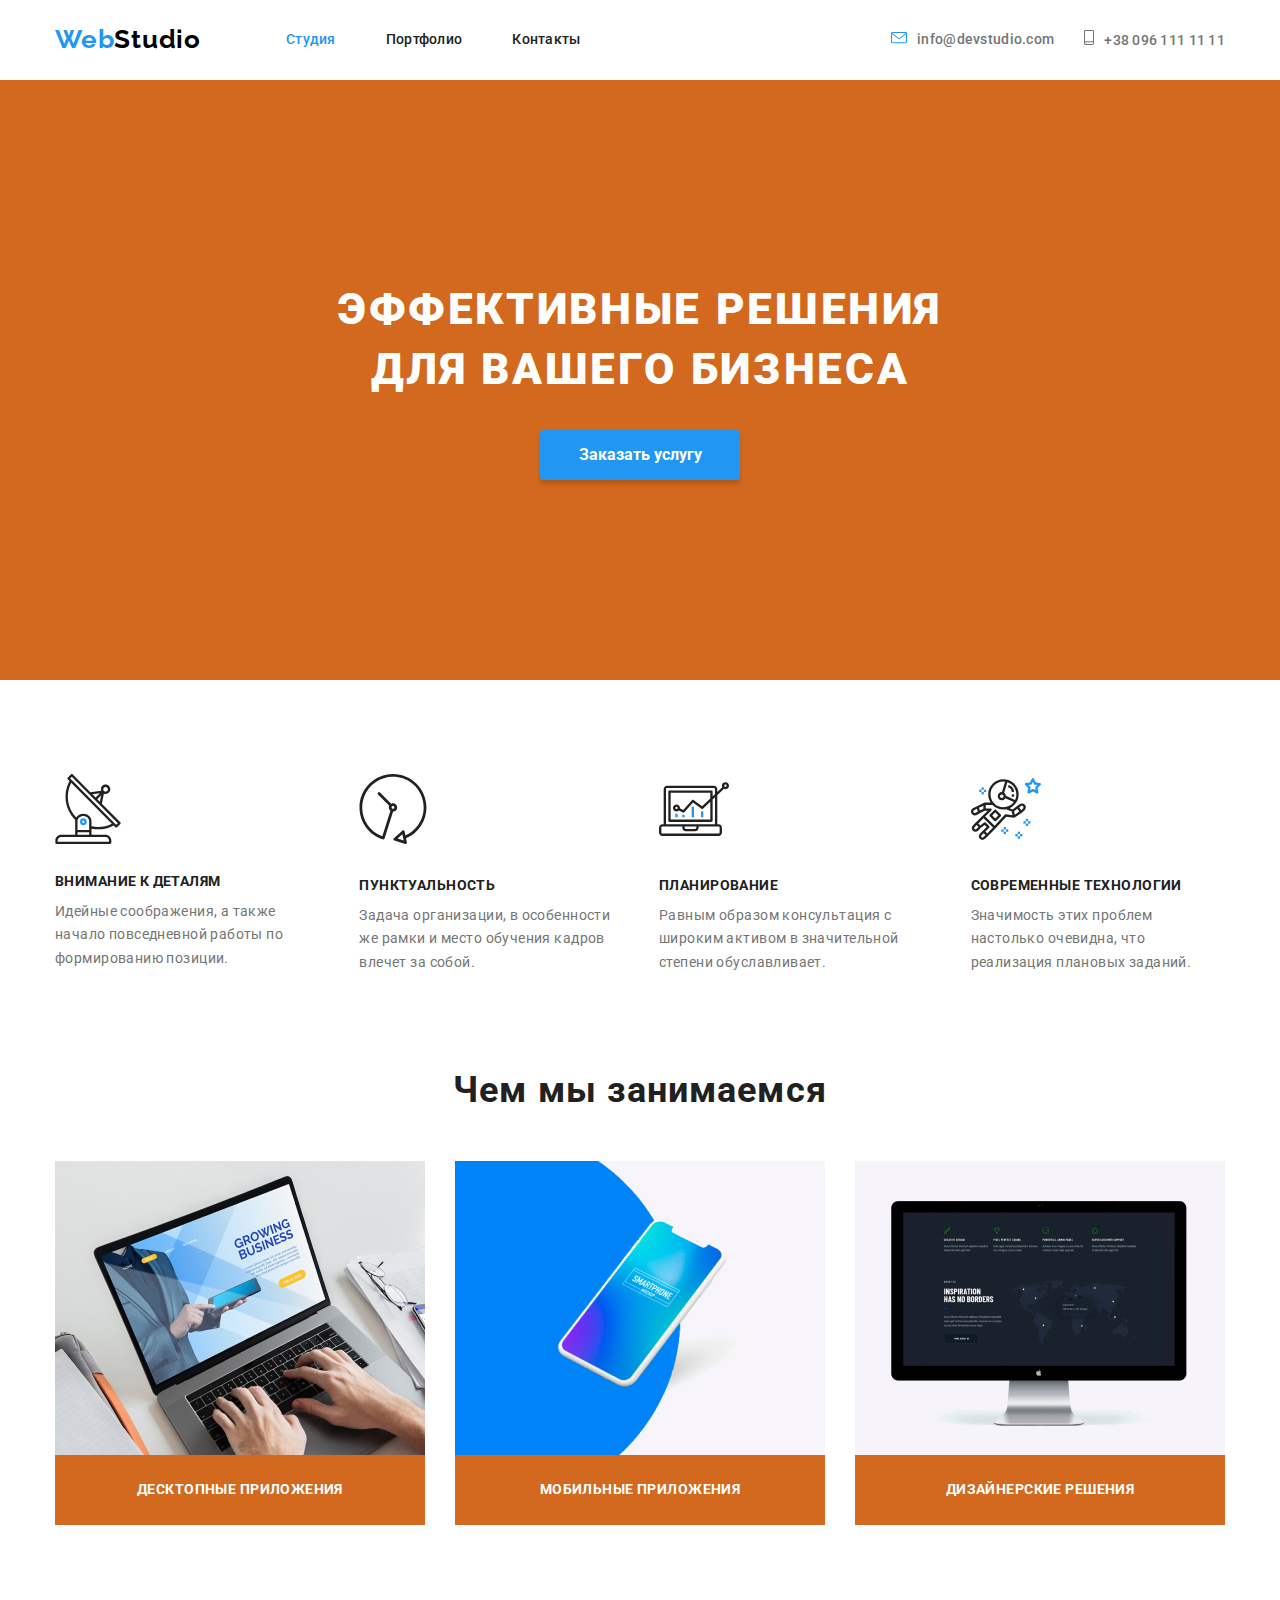
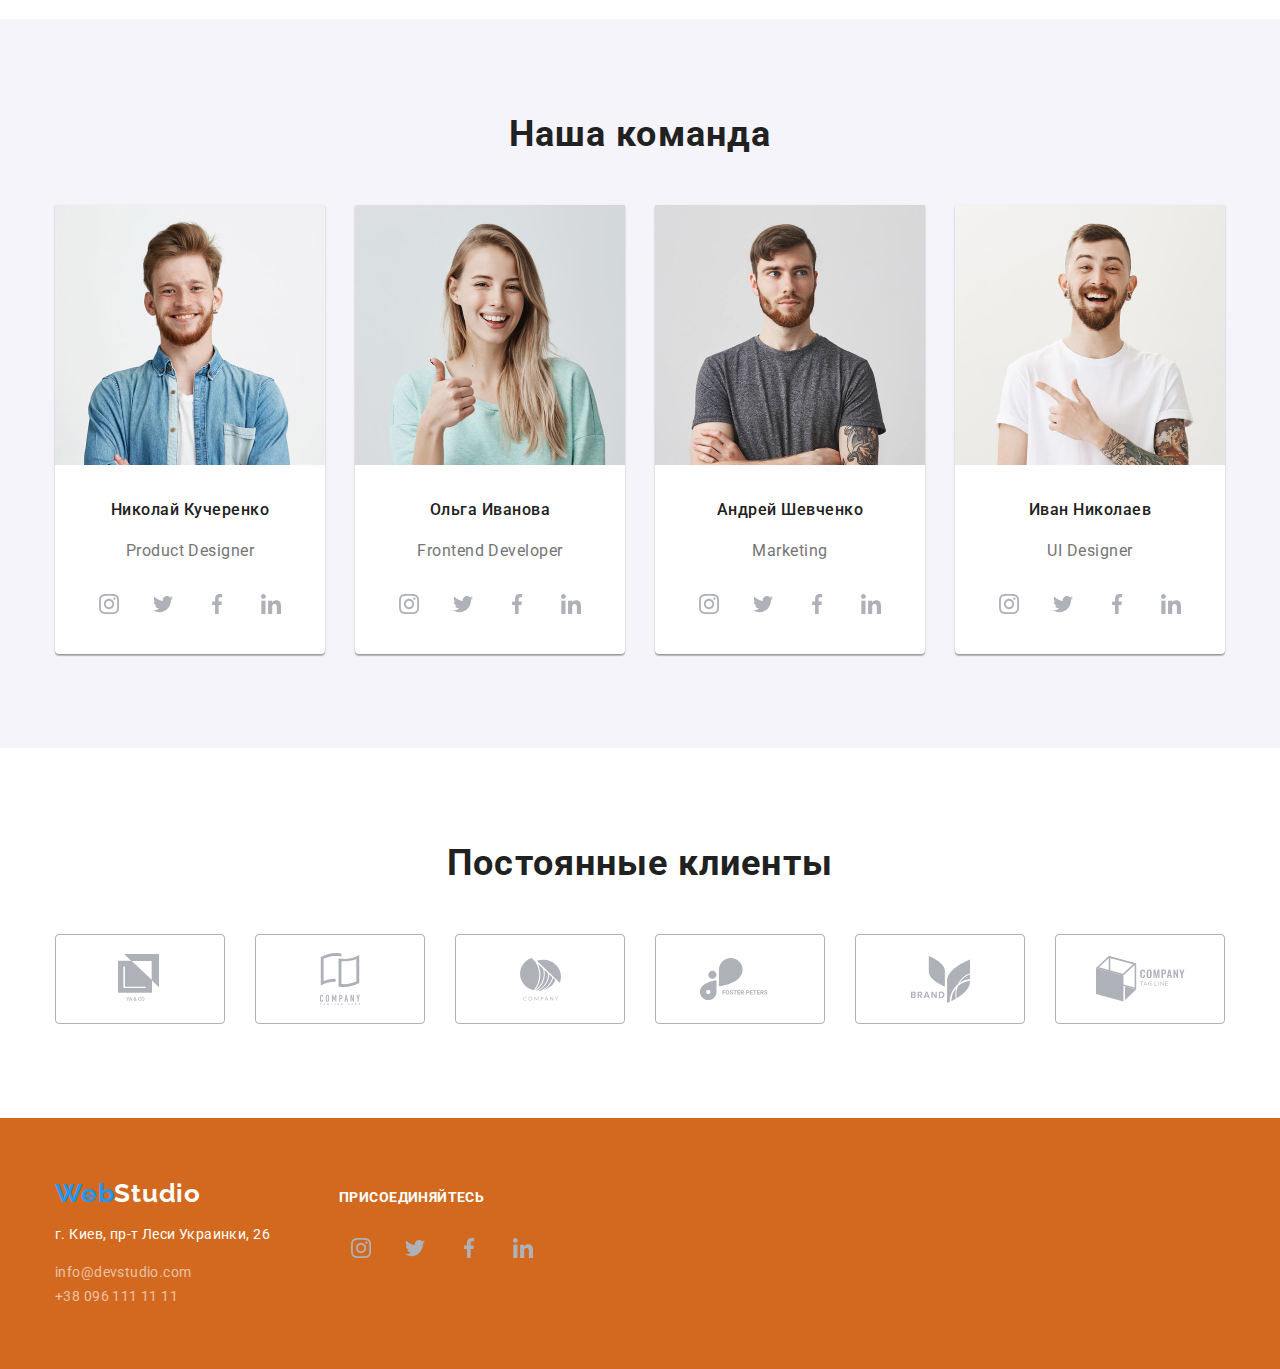
==== commit 552f02f6: "work-3-stydio-done" ====
--- a/index.html
+++ b/index.html
@@ -12,14 +12,14 @@
     <link rel="stylesheet" href="./css/style.css" />
   </head>
   <body>
-    <header class="header container">
-      <div class="container-header">
+    <header class="header">
+      <div class="container-header container">
         <nav class="navigation">
           <a class="link navigation-logo" href="./index.html" lang="en"
             ><span class="navigation-logo-text">Web</span>Studio</a>
           <ul class="list navigation-list">
             <li class="navigation-list-item">
-              <a class="link navigation-list-link" href="">Студия</a>
+              <a class="link navigation-list-link-active" href="">Студия</a>
             </li>
             <li class="navigation-list-item">
               <a class="link navigation-list-link" href="./portfolio.html"
@@ -44,54 +44,57 @@
     </header>
     <main>
       <!-- секция Hero -->
-      <section class="hero container">
-        <h1 class="title hero-title">
+      <section class="hero">
+        <div class="container">
+          <h1 class="title hero-title">
           Эффективные решения<br />
           для вашего бизнеса
         </h1>
-        <button class="button">Заказать услугу</button>
+        <button class="button">Заказать услугу</button></div>
       </section>
       <!-- секция Наши преимущества -->
-      <section class="advantages container">
-        <h2 hidden class="title advantages-title">Наши преимущества</h2>
-        <ul class="list advantages-list">
-          <li class="advantages-list-item">
-            <img class="img advantages-img" src="./image/Group.svg" alt="антена" />
-            <h3 class="title advantages-subtitle">Внимание к деталям</h3>
-            <p class="advantages-text">
-              Идейные соображения, а также начало повседневной работы по
-              формированию позиции.
-            </p>
-          </li>
-          <li class="advantages-list-item">
-            <img class="advantages-img" src="./image/Vector.svg" alt="часи" />
-            <h3 class="title advantages-subtitle">Пунктуальность</h3>
-            <p class="advantages-text">
-              Задача организации, в особенности же рамки и место обучения кадров
-              влечет за собой.
-            </p>
-          </li>
-          <li class="advantages-list-item">
-            <img class="advantages-img" src="./image/diagram-1.svg" alt="монитор" />
-            <h3 class="title advantages-subtitle">Планирование</h3>
-            <p class="advantages-text">
-              Равным образом консультация с широким активом в значительной
-              степени обуславливает.
-            </p>
-          </li>
-          <li class="advantages-list-item">
-            <img class="advantages-img" src="./image/astronaut-1.svg" alt="астронавт" />
-            <h3 class="title advantages-subtitle">Современные технологии</h3>
-            <p class="advantages-text">
-              Значимость этих проблем настолько очевидна, что реализация
-              плановых заданий.
-            </p>
-          </li>
-        </ul>
+      <section class="advantages">
+       <div class="container">
+         <h2 hidden class="title advantages-title">Наши преимущества</h2>
+      <ul class="list advantages-list">
+        <li class="advantages-list-item">
+          <img class="img advantages-img" src="./image/Group.svg" alt="антена" />
+          <h3 class="title advantages-subtitle">Внимание к деталям</h3>
+          <p class="advantages-text">
+            Идейные соображения, а также начало повседневной работы по
+            формированию позиции.
+          </p>
+        </li>
+        <li class="advantages-list-item">
+          <img class="advantages-img" src="./image/Vector.svg" alt="часи" />
+          <h3 class="title advantages-subtitle">Пунктуальность</h3>
+          <p class="advantages-text">
+            Задача организации, в особенности же рамки и место обучения кадров
+            влечет за собой.
+          </p>
+        </li>
+        <li class="advantages-list-item">
+          <img class="advantages-img" src="./image/diagram-1.svg" alt="монитор" />
+          <h3 class="title advantages-subtitle">Планирование</h3>
+          <p class="advantages-text">
+            Равным образом консультация с широким активом в значительной
+            степени обуславливает.
+          </p>
+        </li>
+        <li class="advantages-list-item">
+          <img class="advantages-img" src="./image/astronaut-1.svg" alt="астронавт" />
+          <h3 class="title advantages-subtitle">Современные технологии</h3>
+          <p class="advantages-text">
+            Значимость этих проблем настолько очевидна, что реализация
+            плановых заданий.
+          </p>
+        </li>
+      </ul></div>
       </section>
       <!-- Чем мы занимаемся -->
-      <section class="content container">
-          <h2 class="title content-title">Чем мы занимаемся</h2>
+      <section class="content">
+          <div class=" container">
+            <h2 class="title content-title">Чем мы занимаемся</h2>
           <ul class="list content-list">
             <li class="content-list-item">
               <img class="img" src="./image/box-1.jpg" alt="ноутбук" />
@@ -105,138 +108,131 @@
               <img class="img" src="./image/box-3.jpg" alt="екран монітора" />
               <p class="content-list-item-text">Дизайнерские решения</p>
             </li>
-          </ul>
+          </ul></div>
         </section>
       <!-- секція Наша команда -->
       <section class="team">
+          <div class="container">
+            <h2 class="title team-title">Наша команда</h2>
+          <ul class="list container-team-list">
+            <li class="team-list-item">
+              <img class="img team-list-img" src="./image/nikolai-kucherenko.jpg" alt="фото николая кучеренко" />
+              <h3 class="title team-list-subtitle">Николай Кучеренко</h3>
+              <p lang="en" class="team-list-text">Product Designer</p>
+              <ul class="list socials-list">
+                <li class="socials-list-item">
+                  <a class="link" href="" aria-label="instagram"><img class="socials-img" src="./image/instagram.svg"
+                      alt="іконка інстаграм" /></a>
+                </li>
+                <li class="socials-list-item">
+                  <a class="link" href="" aria-label="twitter"><img class="socials-img" src="./image/twitter.svg"
+                      alt="іконка твітер" /></a>
+                </li>
+                <li class="socials-list-item">
+                  <a class="link" href="" aria-label="facebook"><img class="socials-img" src="./image/facebook.svg"
+                      alt="іконка фейсбук" /></a>
+                </li>
+                <li class="socials-list-item">
+                  <a class="link" href="" aria-label="linkedin"><img class="socials-img" src="./image/linkedin.svg"
+                      alt="іконка лінкенін" /></a>
+                </li>
+              </ul>
+            </li>
+            <li class="team-list-item">
+              <img class="img team-list-img" src="./image/olha-yvanova.jpg" alt="фото ольги іванової" />
+              <h3 class="title team-list-subtitle">Ольга Иванова</h3>
+              <p lang="en" class="team-list-text">Frontend Developer</p>
+              <ul class="list socials-list">
+                <li class="socials-list-item">
+                  <a class="link" href="" aria-label="instagram"><img class="socials-img" src="./image/instagram.svg"
+                      alt="іконка інстаграм" /></a>
+                </li>
+                <li class="socials-list-item">
+                  <a class="link" href="" aria-label="twitter"><img class="socials-img" src="./image/twitter.svg"
+                      alt="іконка твітер" /></a>
+                </li>
+                <li class="socials-list-item">
+                  <a class="link" href="" aria-label="facebook"><img class="socials-img" src="./image/facebook.svg"
+                      alt="іконка фейсбук" /></a>
+                </li>
+                <li class="socials-list-item">
+                  <a class="link" href="" aria-label="linkedin"><img class="socials-img" src="./image/linkedin.svg"
+                      alt="іконка лінкенін" /></a>
+                </li>
+              </ul>
+            </li>
+            <li class="team-list-item">
+              <img class="img team-list-img" src="./image/andrei-shevchenko.jpg" alt="фото андрея шевченко" />
+              <h3 class="title team-list-subtitle">Андрей Шевченко</h3>
+              <p lang="en" class="team-list-text">Marketing</p>
+              <ul class="list socials-list">
+                <li class="socials-list-item">
+                  <a class="link" href="" aria-label="instagram"><img class="socials-img" src="./image/instagram.svg"
+                      alt="іконка інстаграм" /></a>
+                </li>
+                <li class="socials-list-item">
+                  <a class="link" href="" aria-label="twitter"><img class="socials-img" src="./image/twitter.svg"
+                      alt="іконка твітер" /></a>
+                </li>
+                <li class="socials-list-item">
+                  <a class="link" href="" aria-label="facebook"><img class="socials-img" src="./image/facebook.svg"
+                      alt="іконка фейсбук" /></a>
+                </li>
+                <li class="socials-list-item">
+                  <a class="link" href="" aria-label="linkedin"><img class="socials-img" src="./image/linkedin.svg"
+                      alt="іконка лінкенін" /></a>
+                </li>
+              </ul>
+            </li>
+            <li class="team-list-item">
+              <img class="img team-list-img" src="./image/yvan-nykolaev.jpg" alt="фото ивана николаева" />
+              <h3 class="title team-list-subtitle">Иван Николаев</h3>
+              <p lang="en" class="team-list-text">UI Designer</p>
+              <ul class="list socials-list">
+                <li class="socials-list-item">
+                  <a class="link" href="" aria-label="instagram"><img class="socials-img" src="./image/instagram.svg"
+                      alt="іконка інстаграм" /></a>
+                </li>
+                <li class="socials-list-item">
+                  <a class="link" href="" aria-label="twitter"><img class="socials-img" src="./image/twitter.svg"
+                      alt="іконка твітер" /></a>
+                </li>
+                <li class="socials-list-item">
+                  <a class="link" href="" aria-label="facebook"><img class="socials-img" src="./image/facebook.svg"
+                      alt="іконка фейсбук" /></a>
+                </li>
+                <li class="socials-list-item">
+                  <a class="link" href="" aria-label="linkedin"><img class="socials-img" src="./image/linkedin.svg"
+                      alt="іконка лінкенін" /></a>
+                </li>
+              </ul>
+            </li>
+          </ul></div>
+      </section>
+      <!-- Постоянные клиенты -->
+      <section class="client">
         <div class="container">
-          <h2 class="title team-title">Наша команда</h2>
-        <ul class="list team-list container-team-list">
-          <li class="team-list-item">
-            <img class="img team-list-img" src="./image/nikolai-kucherenko.jpg" alt="фото николая кучеренко" />
-            <h3 class="title team-list-subtitle">Николай Кучеренко</h3>
-            <p lang="en" class="team-list-text">Product Designer</p>
-            <ul class="list socials-list">
-              <li class="socials-list-item">
-                <a class="link" href="" aria-label="instagram"><img class="socials-img" src="./image/instagram.svg" alt="іконка інстаграм" /></a>
-              </li>
-              <li class="socials-list-item">
-                <a class="link" href="" aria-label="twitter"><img class="socials-img" src="./image/twitter.svg" alt="іконка твітер" /></a>
-              </li>
-              <li class="socials-list-item">
-                <a class="link" href="" aria-label="facebook"><img class="socials-img" src="./image/facebook.svg" alt="іконка фейсбук" /></a>
-              </li>
-              <li class="socials-list-item">
-                <a class="link" href="" aria-label="linkedin"><img class="socials-img" src="./image/linkedin.svg" alt="іконка лінкенін" /></a>
-              </li>
-            </ul>
-          </li>
-          <li class="team-list-item">
-            <img class="img team-list-img" src="./image/olha-yvanova.jpg" alt="фото ольги іванової" />
-            <h3 class="title team-list-subtitle">Ольга Иванова</h3>
-            <p lang="en" class="team-list-text">Frontend Developer</p>
-          <ul class="list socials-list">
-            <li class="socials-list-item">
-              <a class="link" href="" aria-label="instagram"><img class="socials-img" src="./image/instagram.svg"
-                  alt="іконка інстаграм" /></a>
-            </li>
-            <li class="socials-list-item">
-              <a class="link" href="" aria-label="twitter"><img class="socials-img" src="./image/twitter.svg"
-                  alt="іконка твітер" /></a>
-            </li>
-            <li class="socials-list-item">
-              <a class="link" href="" aria-label="facebook"><img class="socials-img" src="./image/facebook.svg"
-                  alt="іконка фейсбук" /></a>
-            </li>
-            <li class="socials-list-item">
-              <a class="link" href="" aria-label="linkedin"><img class="socials-img" src="./image/linkedin.svg"
-                  alt="іконка лінкенін" /></a>
-            </li>
-          </ul>
-          </li>
-          <li class="team-list-item">
-            <img class="img team-list-img" src="./image/andrei-shevchenko.jpg" alt="фото андрея шевченко" />
-            <h3 class="title team-list-subtitle">Андрей Шевченко</h3>
-            <p lang="en" class="team-list-text">Marketing</p>
-            <ul class="list socials-list">
-              <li class="socials-list-item">
-                <a class="link" href="" aria-label="instagram"><img class="socials-img" src="./image/instagram.svg"
-                    alt="іконка інстаграм" /></a>
-              </li>
-              <li class="socials-list-item">
-                <a class="link" href="" aria-label="twitter"><img class="socials-img" src="./image/twitter.svg"
-                    alt="іконка твітер" /></a>
-              </li>
-              <li class="socials-list-item">
-                <a class="link" href="" aria-label="facebook"><img class="socials-img" src="./image/facebook.svg"
-                    alt="іконка фейсбук" /></a>
-              </li>
-              <li class="socials-list-item">
-                <a class="link" href="" aria-label="linkedin"><img class="socials-img" src="./image/linkedin.svg"
-                    alt="іконка лінкенін" /></a>
-              </li>
-            </ul>
-          </li>
-          <li class="team-list-item">
-            <img class="img team-list-img" src="./image/yvan-nykolaev.jpg" alt="фото ивана николаева" />
-            <h3 class="title team-list-subtitle">Иван Николаев</h3>
-            <p lang="en" class="team-list-text">UI Designer</p>
-          <ul class="list socials-list">
-            <li class="socials-list-item">
-              <a class="link" href="" aria-label="instagram"><img class="socials-img" src="./image/instagram.svg"
-                  alt="іконка інстаграм" /></a>
-            </li>
-            <li class="socials-list-item">
-              <a class="link" href="" aria-label="twitter"><img class="socials-img" src="./image/twitter.svg"
-                  alt="іконка твітер" /></a>
-            </li>
-            <li class="socials-list-item">
-              <a class="link" href="" aria-label="facebook"><img class="socials-img" src="./image/facebook.svg"
-                  alt="іконка фейсбук" /></a>
-            </li>
-            <li class="socials-list-item">
-              <a class="link" href="" aria-label="linkedin"><img class="socials-img" src="./image/linkedin.svg"
-                  alt="іконка лінкенін" /></a>
-            </li>
-          </ul>
+          <h2 class="title client-title">Постоянные клиенты</h2>
+        <ul class="list client-list">
+          <li class="client-list-item">
+            <a class="link client-list-link" href="#"><img src="./image/logo/logo-1.svg" alt="логотип компании 1" /></a>
+          </li>
+          <li class="client-list-item">
+            <a class="link client-list-link" href="#"><img src="./image/logo/logo-2.svg" alt="логотип компании 2" /></a>
+          </li>
+          <li class="client-list-item">
+            <a class="link client-list-link" href="#"><img src="./image/logo/logo-3.svg" alt="логотип компании 3" /></a>
+          </li>
+          <li class="client-list-item">
+            <a class="link client-list-link" href="#"><img src="./image/logo/logo-4.svg" alt="логотип компании 4" /></a>
+          </li>
+          <li class="client-list-item">
+            <a class="link client-list-link" href="#"><img src="./image/logo/logo-5.svg" alt="логотип компании 5" /></a>
+          </li>
+          <li class="client-list-item">
+            <a class="link client-list-link" href="#"><img src="./image/logo/logo-6.svg" alt="логотип компании 6" /></a>
           </li>
         </ul></div>
-      </section>
-      <!-- Постоянные клиенты -->
-      <section class="client container">
-        <h2 class="title client-title">Постоянные клиенты</h2>
-        <ul class="list client-list">
-          <li class="client-list-item">
-            <a class="link client-list-link" href="#"
-              ><img src="./image/logo/logo-1.svg" alt="логотип компании 1"
-            /></a>
-          </li>
-          <li class="client-list-item">
-            <a class="link client-list-link" href="#"
-              ><img src="./image/logo/logo-2.svg" alt="логотип компании 2"
-            /></a>
-          </li>
-          <li class="client-list-item">
-            <a class="link client-list-link" href="#"
-              ><img src="./image/logo/logo-3.svg" alt="логотип компании 3"
-            /></a>
-          </li>
-          <li class="client-list-item">
-            <a class="link client-list-link" href="#"
-              ><img src="./image/logo/logo-4.svg" alt="логотип компании 4"
-            /></a>
-          </li>
-          <li class="client-list-item">
-            <a class="link client-list-link" href="#"
-              ><img src="./image/logo/logo-5.svg" alt="логотип компании 5"
-            /></a>
-          </li>
-          <li class="client-list-item">
-            <a class="link client-list-link" href="#"
-              ><img src="./image/logo/logo-6.svg" alt="логотип компании 6"
-            /></a>
-          </li>
-        </ul>
       </section>
     </main>
     <footer class="footer">
--- a/css/style.css
+++ b/css/style.css
@@ -39,6 +39,7 @@
 
 .img {
   display: block;
+  margin: 0;
 }
 
 .list {
@@ -47,11 +48,13 @@
   padding-left: 0px;
   margin: 0;
 }
+
 .link {
   display: block;
   text-decoration: none;
   margin: 0;
 }
+
 /* Hedear */
 .container-header {
   display: flex;
@@ -65,6 +68,7 @@
 .navigation-list {
   display: flex;
 }
+
 .navigation-logo {
   display: block;
   margin-right: 85px;
@@ -79,6 +83,7 @@
   letter-spacing: 0.03em;
   color: #000000;
 }
+
 .navigation-logo-text {
   font-family: var(--font-logo);
   font-style: normal;
@@ -100,6 +105,13 @@
   color: var(--title-light-theme-color);
 }
 
+.navigation-list-link-active {
+  padding-top: 30px;
+  padding-bottom: 30px;
+
+  color: var(--accent);
+}
+
 .navigation-list-link:hover,
 .navigation-list-link:focus {
   color: var(--accent);
@@ -110,6 +122,7 @@
   align-items: center;
   margin-left: auto;
 }
+
 .address-link-mail {
   margin-right: 30px;
 }
@@ -127,6 +140,7 @@
 .address-link-mail:focus {
   color: var(--accent);
 }
+
 .address-link-tel:hover,
 .address-link-tel:focus {
   color: var(--accent);
@@ -137,12 +151,14 @@
   margin-right: 10px;
   margin-bottom: 0;
 }
+
 /* секция Hero */
 .hero {
   background-color: chocolate;
   padding-top: 200px;
   padding-bottom: 200px;
 }
+
 .hero-title {
   margin-bottom: 30px;
 
@@ -154,6 +170,7 @@
   text-transform: uppercase;
   color: var(--title-dark-theme-color);
 }
+
 .button {
   width: 200px;
   height: 50px;
@@ -174,6 +191,7 @@
   border: 0px;
   border-radius: 4px;
   border-style: solid;
+  box-shadow: 0px 4px 4px rgba(0, 0, 0, 0.15);
 }
 
 /* секция Наши преимущества */
@@ -185,16 +203,15 @@
 .advantages-list {
   display: flex;
 }
+
 .advantages-list-item:not(:last-child) {
   margin-right: 30px;
 }
+
 .advantages-img {
-  padding-top: 25px;
-  padding-right: 100px;
-  padding-bottom: 25px;
-  padding-left: 100px;
   margin-bottom: 30px;
 }
+
 .advantages-subtitle {
   margin-bottom: 10px;
 
@@ -206,12 +223,16 @@
 }
 
 .advantages-text {
+  margin-top: 0px;
+  margin-bottom: 0px;
+
   font-weight: 400;
   font-size: 14px;
   line-height: 1.71;
   letter-spacing: 0.03em;
   color: var(--text-color);
 }
+
 /* Чем мы занимаемся */
 .content {
   padding-bottom: 94px;
@@ -220,6 +241,7 @@
 .content-list {
   display: flex;
 }
+
 .content-title,
 .team-title,
 .client-title {
@@ -234,17 +256,17 @@
   text-align: center;
   letter-spacing: 0.03em;
 }
+
 .content-list-item:not(:last-child) {
   margin-right: 30px;
 }
+
 .content-list-item-text {
   display: block;
   margin-top: 0px;
   margin-bottom: 0px;
   padding-top: 27px;
-  padding-right: 82px;
   padding-bottom: 27px;
-  padding-left: 83px;
 
   background-color: chocolate;
   font-weight: 700;
@@ -253,33 +275,46 @@
   text-transform: uppercase;
   color: var(--title-dark-theme-color);
 }
+
 /* секція Наша команда */
 .team {
   background-color: #f5f4fa;
   padding-top: 94px;
   padding-bottom: 94px;
 }
+
 .container-team-list {
   display: flex;
+}
+.team-list-item {
+  box-shadow: 0px 2px 1px rgba(0, 0, 0, 0.2), 0px 1px 1px rgba(0, 0, 0, 0.14),
+    0px 1px 3px rgba(0, 0, 0, 0.12);
+  border-radius: 0px 0px 4px 4px;
+  background-color: var(--title-dark-theme-color);
 }
 .team-list-item:not(:last-child) {
   margin-right: 30px;
 }
+
 .team-list-img {
   margin-bottom: 30px;
 }
+
 .team-list-subtitle {
   margin-top: 0px;
   margin-bottom: 10px;
+
   font-weight: 500;
   font-size: 16px;
   line-height: 1.9;
   text-align: center;
   letter-spacing: 0.03em;
 }
+
 .team-list-text {
   margin-top: 0px;
   margin-bottom: 16px;
+
   font-weight: 400;
   font-size: 16px;
   line-height: 1.9;
@@ -287,23 +322,27 @@
   letter-spacing: 0.03em;
   color: var(--text-color);
 }
+
 .socials-list {
   display: flex;
-  margin-right: 32px;
+  justify-content: center;
   margin-bottom: 24px;
-  margin-left: 32px;
-}
+}
+
 .socials-list-item:not(:last-child) {
   margin-right: 10px;
 }
+
 .socials-img {
   padding: 12px;
 }
+
 /* Постоянные клиенты */
 .client {
   padding-top: 94px;
   padding-bottom: 94px;
 }
+
 .client-list {
   display: flex;
 }
@@ -321,6 +360,7 @@
   border: 1px solid #afb1b8;
   border-radius: 4px;
 }
+
 /* Footer */
 .footer {
   background-color: chocolate;
@@ -332,6 +372,7 @@
   padding-top: 60px;
   padding-bottom: 60px;
 }
+
 .footer-container-address {
   margin-right: 69px;
 }
@@ -339,6 +380,7 @@
 .footer-social-list {
   display: flex;
 }
+
 .footer-logo {
   margin-bottom: 20;
 
@@ -348,14 +390,17 @@
   font-size: 26px;
   line-height: 1.19;
   letter-spacing: 0.03em;
-  color: var(--title-dark-theme-color);
-}
+
+  color: var(--title-dark-theme-color);
+}
+
 .footer-address {
   font-style: normal;
   font-weight: 400;
   font-size: 14px;
   line-height: 1.71;
   letter-spacing: 0.03em;
+
   color: var(--title-dark-theme-color);
 }
 
@@ -376,6 +421,7 @@
 .footer-address-mail:focus {
   color: var(--accent);
 }
+
 .footer-address-tel:hover,
 .footer-address-tel:focus {
   color: var(--accent);
@@ -384,6 +430,7 @@
 .footer-social-list-item:not(:last-child) {
   margin-right: 10px;
 }
+
 .footer-social {
   display: block;
   margin-bottom: 20px;
@@ -393,8 +440,10 @@
   line-height: 1.14;
   letter-spacing: 0.03em;
   text-transform: uppercase;
-  color: var(--title-dark-theme-color);
-}
+
+  color: var(--title-dark-theme-color);
+}
+
 /* Portfolio */
 .portfolio {
   padding-top: 93px;
@@ -430,11 +479,13 @@
   letter-spacing: 0.03em;
   color: var(--title-light-theme-color);
 }
+
 .portfolio-button:hover,
 .portfolio-button:focus {
   background-color: var(--accent);
   color: var(--title-dark-theme-color);
 }
+
 .project-img {
   margin-bottom: 20px;
 }
@@ -447,39 +498,49 @@
 .project-list-item {
   border-bottom: 1px solid #eeeeee;
 }
+
 .project-list-item:not(:nth-child(3n)) {
   margin-right: 30px;
 }
+
 .project-list-item:not(:nth-last-child(-n + 3)) {
   margin-bottom: 30px;
 }
+
 .project-title {
   margin-bottom: 4px;
+
   font-weight: 700;
   font-size: 18px;
   line-height: 2;
   letter-spacing: 0.06em;
+
   color: var(--title-light-theme-color);
 }
 
 .project-text {
   margin-top: 0px;
   margin-bottom: 0px;
+
   font-weight: 400;
   font-size: 16px;
   line-height: 1.87;
   letter-spacing: 0.03em;
+
   color: var(--text-color);
 }
+
 .project-text-hover {
   width: 370px;
   font-weight: 400;
   font-size: 18px;
   line-height: 1.56;
   letter-spacing: 0.03em;
+
   background-color: var(--accent);
   color: var(--title-dark-theme-color);
 }
+
 /* 
 Roboto medium
 Roboto bold
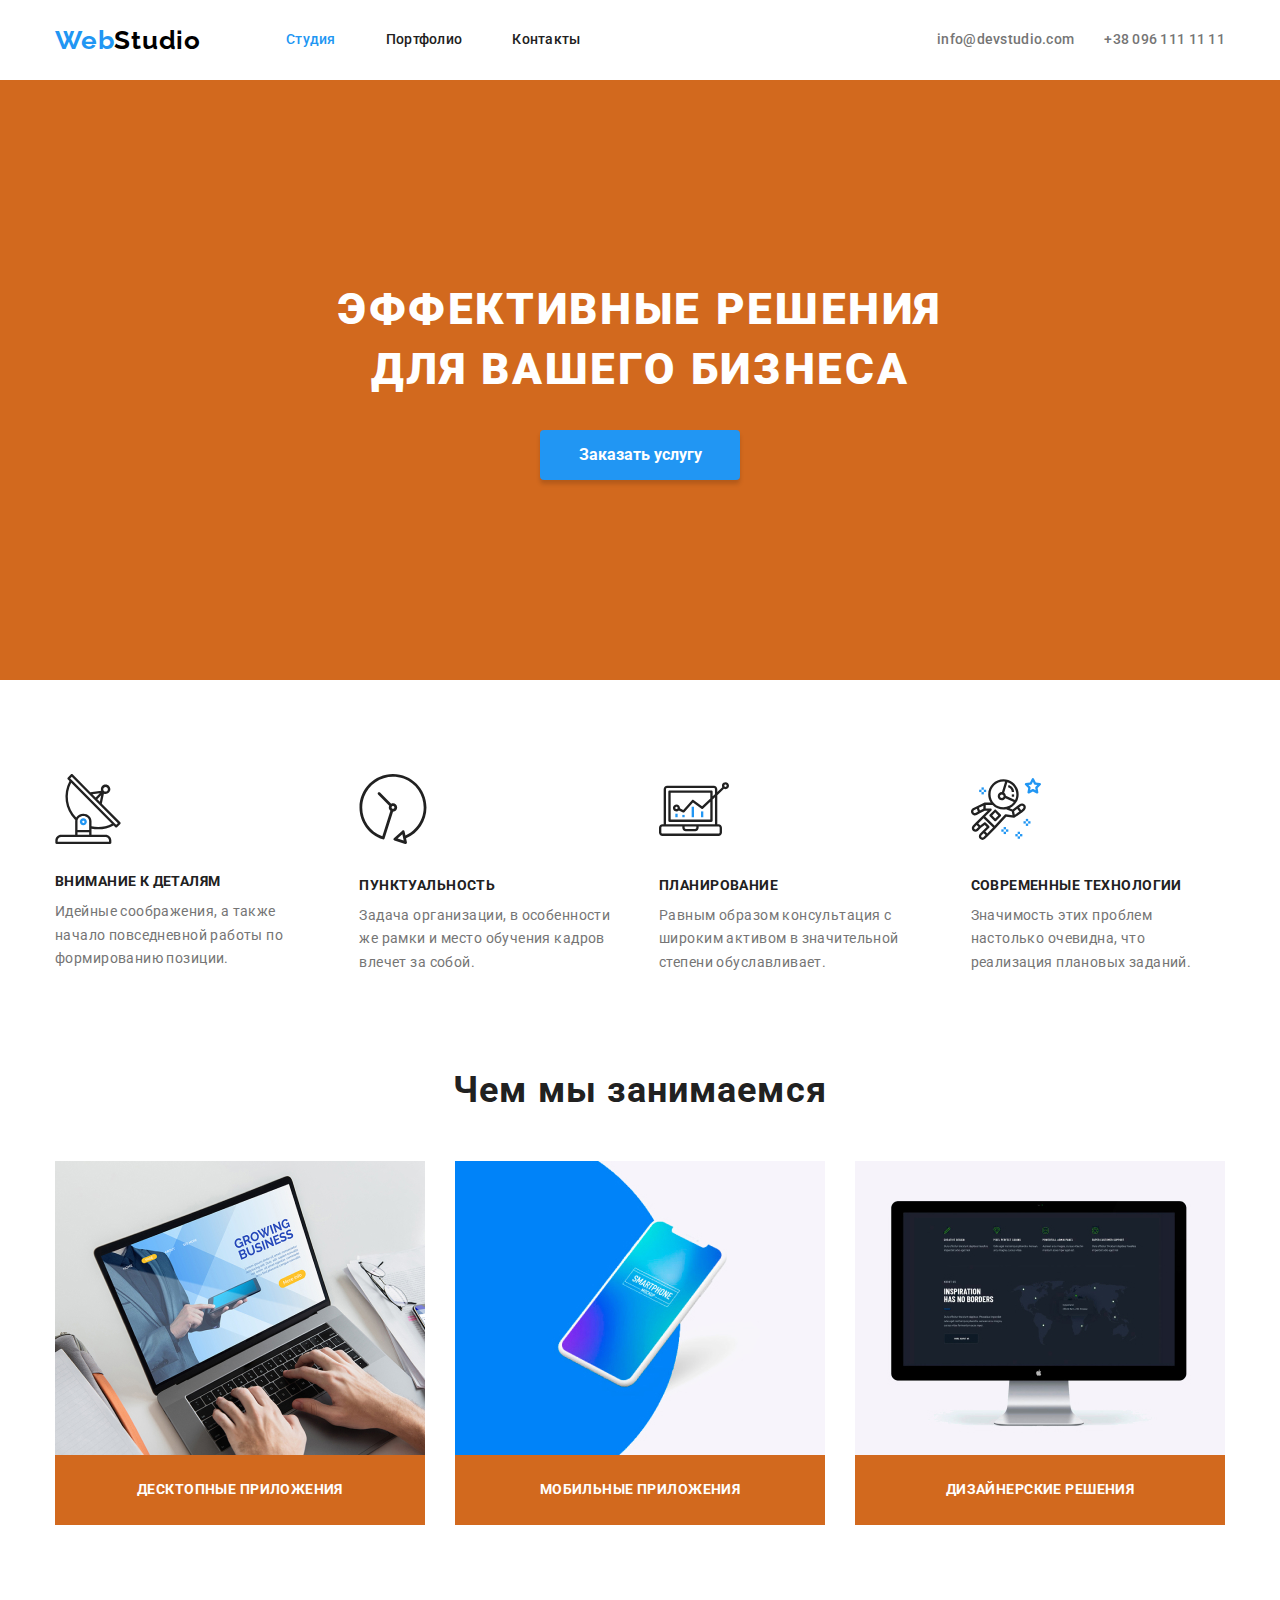
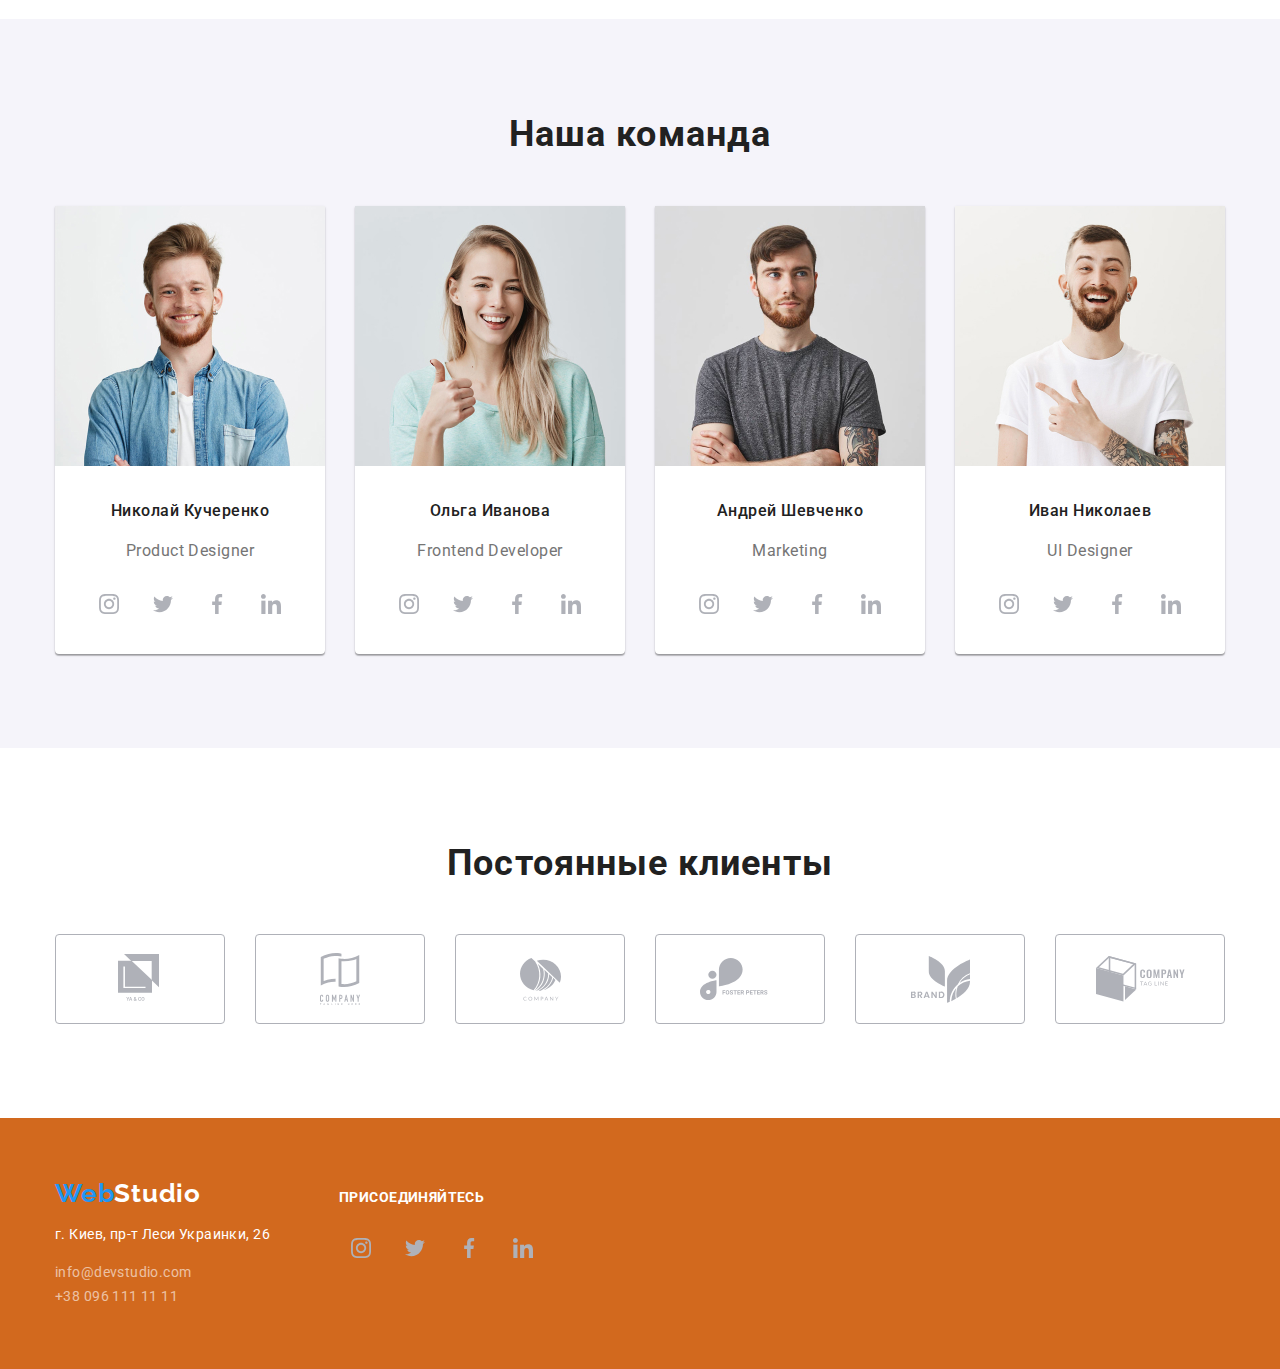
==== commit 56642514: "work-3-DONE" ====
--- a/index.html
+++ b/index.html
@@ -30,13 +30,17 @@
         </nav>
         <address class="address">
           <a class="link address-link-mail" href="mailto:info@devstudio.com"
-            ><img class="img-logo "
+            >
+            <!-- <img class="img-logo "
               src="./image/envelope.svg"
               alt="адреса"
-            />info@devstudio.com</a
+            /> -->
+            info@devstudio.com</a
           >
           <a class="link address-link-tel" href="tel:+380961111111"
-            ><img class="img-logo" src="./image/smartphone.svg" alt="телефон" />+38 096 111 11
+            >
+            <!-- <img class="img img-logo" src="./image/smartphone.svg" alt="телефон" /> -->
+            +38 096 111 11
             11</a
           >
         </address>
--- a/css/style.css
+++ b/css/style.css
@@ -67,13 +67,13 @@
 
 .navigation-list {
   display: flex;
+  margin-top: 0;
+  margin-bottom: 0;
 }
 
 .navigation-logo {
   display: block;
   margin-right: 85px;
-  padding-top: 24px;
-  padding-bottom: 25px;
 
   font-family: var(--font-logo);
   font-style: normal;
@@ -99,15 +99,15 @@
 }
 
 .navigation-list-link {
-  padding-top: 30px;
-  padding-bottom: 30px;
+  padding-top: 32px;
+  padding-bottom: 32px;
 
   color: var(--title-light-theme-color);
 }
 
 .navigation-list-link-active {
-  padding-top: 30px;
-  padding-bottom: 30px;
+  padding-top: 32px;
+  padding-bottom: 32px;
 
   color: var(--accent);
 }
@@ -129,8 +129,8 @@
 
 .address-link-mail,
 .address-link-tel {
-  padding-top: 30px;
-  padding-bottom: 30px;
+  padding-top: 32px;
+  padding-bottom: 32px;
 
   font-style: normal;
   color: var(--text-color);
@@ -160,6 +160,7 @@
 }
 
 .hero-title {
+  display: block;
   margin-bottom: 30px;
 
   font-weight: 900;
@@ -486,17 +487,9 @@
   color: var(--title-dark-theme-color);
 }
 
-.project-img {
-  margin-bottom: 20px;
-}
-
 .project-list {
   display: flex;
   flex-wrap: wrap;
-}
-
-.project-list-item {
-  border-bottom: 1px solid #eeeeee;
 }
 
 .project-list-item:not(:nth-child(3n)) {
@@ -539,6 +532,17 @@
 
   background-color: var(--accent);
   color: var(--title-dark-theme-color);
+}
+
+.card {
+  padding-top: 20px;
+  padding-right: 24px;
+  padding-bottom: 20px;
+  padding-left: 20px;
+
+  border-right: 1px solid #eeeeee;
+  border-bottom: 1px solid #eeeeee;
+  border-left: 1px solid #eeeeee;
 }
 
 /* 
